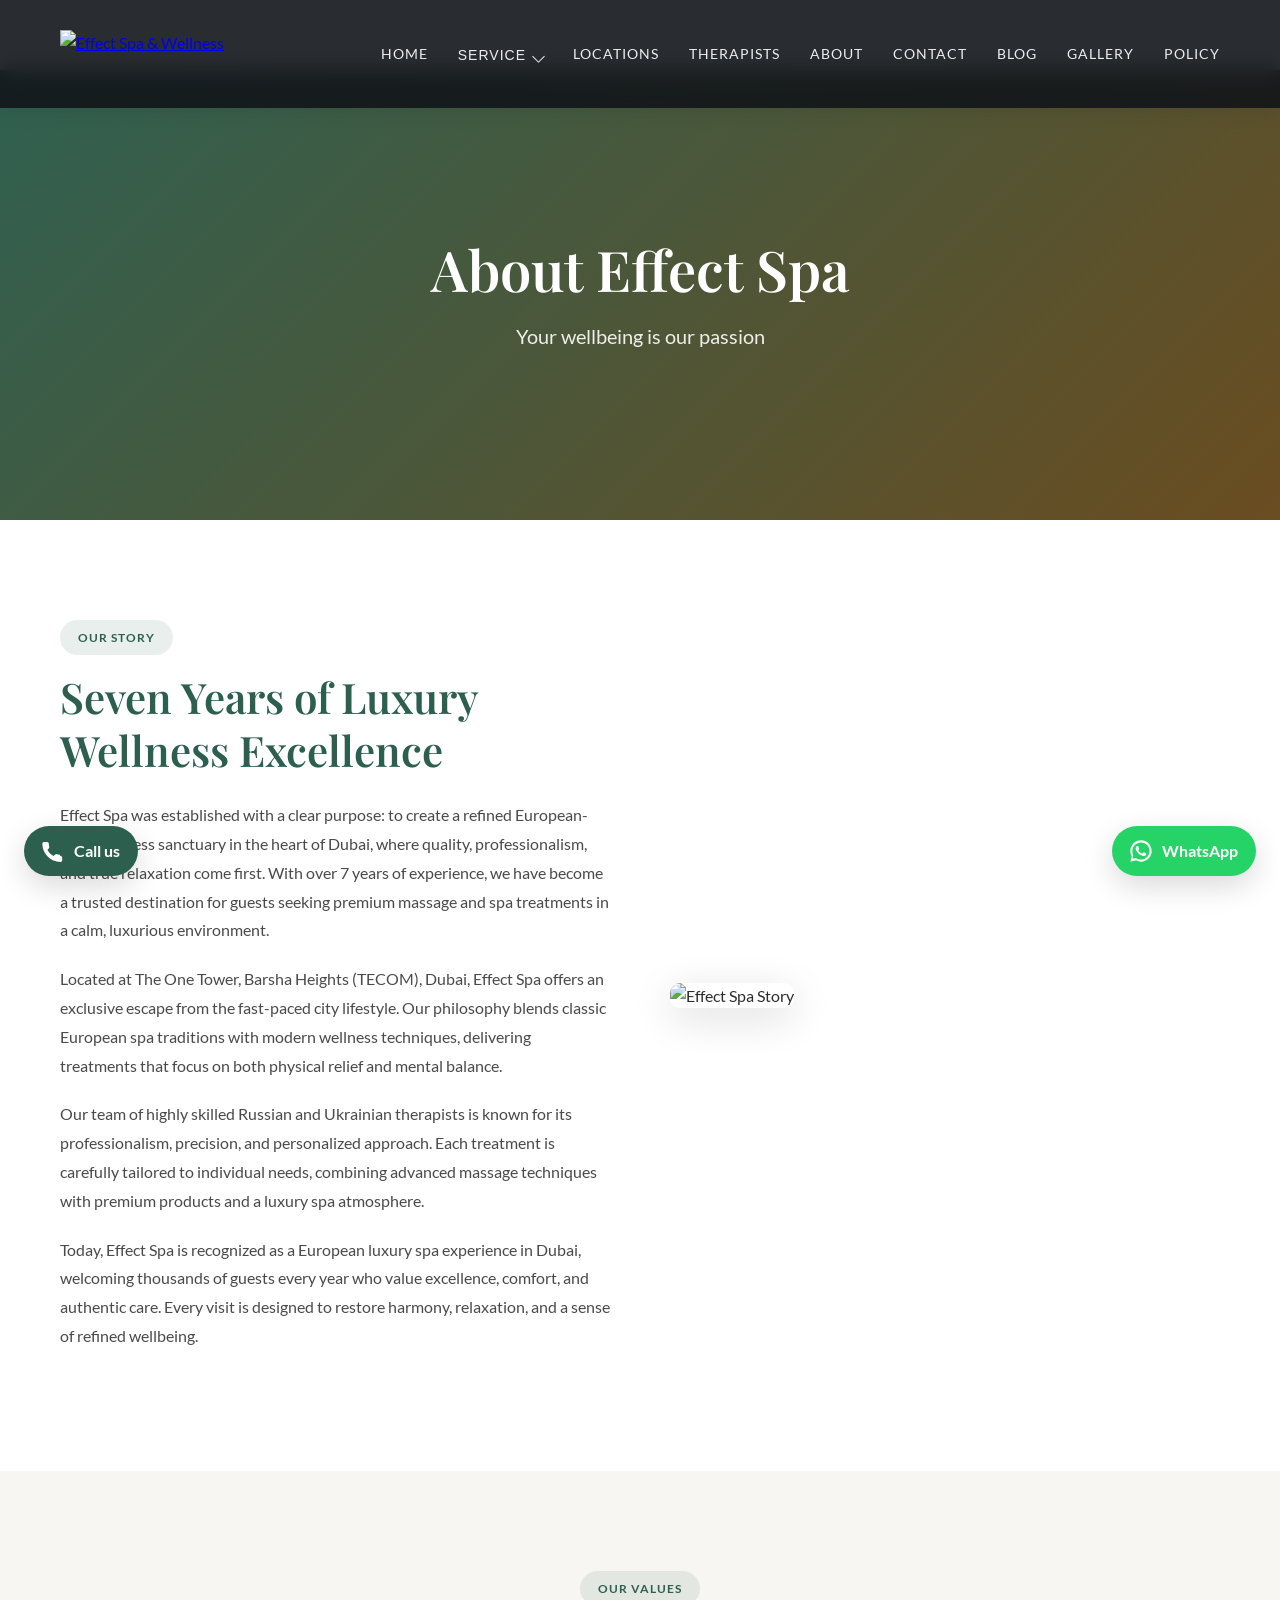
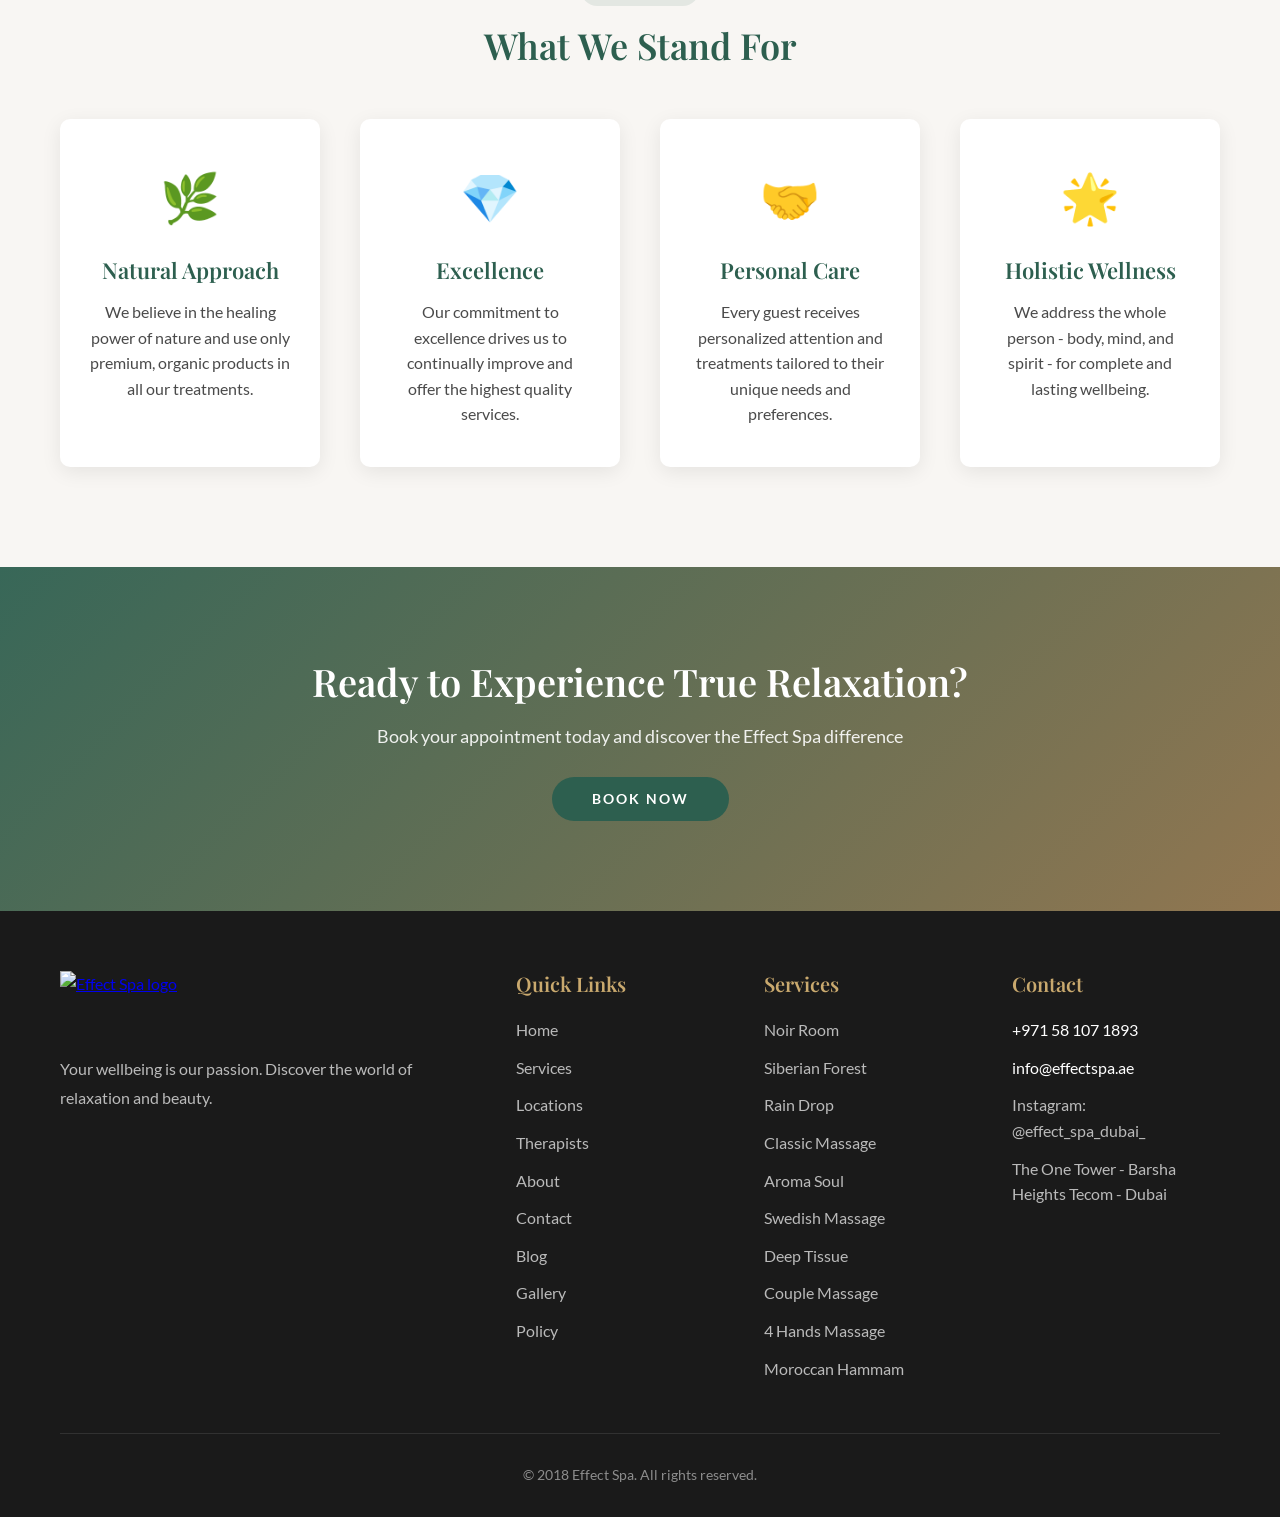
==== about.html @ 4de7c115 "Add Instagram contact links across site" ====
<!DOCTYPE html>
<html lang="en">
<head>
    <meta charset="UTF-8">
    <meta name="viewport" content="width=device-width, initial-scale=1.0">
    <meta name="robots" content="index, follow">
    <title>About Effect Spa | Premium European Wellness in Dubai</title>
    <meta name="description" content="Learn about Effect Spa in Barsha Heights (Tecom), Dubai: luxury wellness rituals, Russian and Ukrainian therapists, and a refined European spa experience.">
    <link rel="canonical" href="https://effectspa.ae/about">
    <link rel="stylesheet" href="./styles.css">
    <meta property="og:title" content="About Effect Spa | Premium European Wellness in Dubai">
    <meta property="og:description" content="Luxury spa in Barsha Heights (Tecom) with Russian and Ukrainian therapists delivering signature massage and wellness rituals.">
    <meta property="og:image" content="https://effectspa.ae/img/opengraph.webp">
    <meta property="og:image:width" content="1200">
    <meta property="og:image:height" content="630">
    <meta property="og:type" content="website">
    <meta property="og:url" content="https://effectspa.ae/about">
    <meta property="og:locale" content="en_US">
    <meta name="twitter:card" content="summary_large_image">
    <meta name="twitter:title" content="About Effect Spa | Premium European Wellness in Dubai">
    <meta name="twitter:description" content="Luxury European spa in Dubai with premium massage and hammam rituals by Russian and Ukrainian therapists.">
    <meta name="twitter:image" content="https://effectspa.ae/img/opengraph.webp">
    <script type="application/ld+json">
    {
      "@context": "https://schema.org",
      "@graph": [
        {
          "@type": "DaySpa",
          "@id": "https://effectspa.ae/#spa",
          "name": "Effect Spa",
          "description": "Luxury European spa in Barsha Heights (Tecom), Dubai with Russian and Ukrainian therapists.",
          "url": "https://effectspa.ae/about",
          "image": "https://effectspa.ae/img/opengraph.webp"
        },
        {
          "@type": "BreadcrumbList",
          "itemListElement": [
            {"@type": "ListItem", "position": 1, "name": "Home", "item": "https://effectspa.ae/"},
            {"@type": "ListItem", "position": 2, "name": "About", "item": "https://effectspa.ae/about"}
          ]
        }
      ]
    }
    </script>
    <!-- FAVICONS -->
<link rel="icon" href="/img/favicon.ico">

<link rel="icon" type="image/png" sizes="32x32" href="/img/favicon-32x32.png">
<link rel="icon" type="image/png" sizes="16x16" href="/img/favicon-16x16.png">

<link rel="apple-touch-icon" sizes="180x180" href="/img/apple-touch-icon.png">

<link rel="icon" type="image/png" sizes="192x192" href="/img/android-chrome-192x192.png">
<link rel="icon" type="image/png" sizes="512x512" href="/img/android-chrome-512x512.png">
<!-- Google Tag Manager -->
<script>(function(w,d,s,l,i){w[l]=w[l]||[];w[l].push({'gtm.start':
new Date().getTime(),event:'gtm.js'});var f=d.getElementsByTagName(s)[0],
j=d.createElement(s),dl=l!='dataLayer'?'&l='+l:'';j.async=true;j.src=
'https://www.googletagmanager.com/gtm.js?id='+i+dl;f.parentNode.insertBefore(j,f);
})(window,document,'script','dataLayer','GTM-TFKP2GJJ');</script>
<!-- End Google Tag Manager -->
</head>
<body>
    <!-- Google Tag Manager (noscript) -->
<noscript><iframe src="https://www.googletagmanager.com/ns.html?id=GTM-TFKP2GJJ"
height="0" width="0" style="display:none;visibility:hidden"></iframe></noscript>
<!-- End Google Tag Manager (noscript) -->
    <div id="top"></div>
    <!-- Header -->
    <header class="header">
        <div class="container">
            <div class="logo">
                <a href="#top" aria-label="Effect Spa &amp; Wellness">
                    <img src="/img/effect-spa-logo.webp" alt="Effect Spa & Wellness" class="logo-img">
                </a>
            </div>
            <nav class="nav" id="mainNav">
                <a class="mobile-nav-brand" href="#top" aria-label="Effect Spa &amp; Wellness">
                    <img src="/img/effect-spa-logo.webp" alt="Effect Spa & Wellness" class="mobile-nav-logo">
                </a>
                <a class="mobile-whatsapp-btn" href="https://wa.me/971581071893" target="_blank" rel="noopener noreferrer">WhatsApp</a>
                <a href="/">Home</a>
                <div class="nav-dropdown">
                    <button class="dropdown-toggle" type="button" aria-expanded="false">Service</button>
                    <div class="dropdown-menu">
                        <a href="/#classic-massage">Classic Massage</a>
                        <a href="/#deep-tissue">Deep Tissue</a>
                        <a href="/#couple-massage">Couple Massage</a>
                        <a href="/#aroma-soul">Aroma Soul</a>
                        <a href="/#four-hands-massage">Four Hands</a>
                        <a href="/#swedish-massage">Swedish Massage</a>
                        <a href="/#moroccan-hammam">Morrocon Hammam</a>
                        <a href="/#jacuzzi">Jacuzzi</a>
                </div>
            </div>
            <a href="/contacts#locations">Locations</a>
            <a href="/therapists">Therapists</a>
            <a href="/about">About</a>
            <a href="/contacts">Contact</a>
            <a href="/blog">Blog</a>
            <a href="/gallery">Gallery</a>
            <a href="/policy">Policy</a>
            </nav>
            <button class="mobile-menu-btn" id="mobileMenuBtn" aria-label="Toggle navigation menu" aria-expanded="false">
                <span></span>
                <span></span>
                <span></span>
            </button>
        </div>
    </header>

    <main id="main-content">
    <!-- Page Hero -->
    <section class="page-hero">
        <div class="page-hero-content">
            <h1>About Effect Spa</h1>
            <p>Your wellbeing is our passion</p>
        </div>
    </section>

    <!-- Our Story Section -->
    <section class="about-story-section">
        <div class="container">
            <div class="story-content">
                <div class="story-text">
    <span class="section-label">Our Story</span>
    <h2>Seven Years of Luxury Wellness Excellence</h2>

    <p>
        Effect Spa was established with a clear purpose: to create a refined European-style wellness sanctuary in the heart of Dubai, where quality, professionalism, and true relaxation come first. With over 7 years of experience, we have become a trusted destination for guests seeking premium massage and spa treatments in a calm, luxurious environment.
    </p>

    <p>
        Located at The One Tower, Barsha Heights (TECOM), Dubai, Effect Spa offers an exclusive escape from the fast-paced city lifestyle. Our philosophy blends classic European spa traditions with modern wellness techniques, delivering treatments that focus on both physical relief and mental balance.
    </p>

    <p>
        Our team of highly skilled Russian and Ukrainian therapists is known for its professionalism, precision, and personalized approach. Each treatment is carefully tailored to individual needs, combining advanced massage techniques with premium products and a luxury spa atmosphere.
    </p>

    <p>
        Today, Effect Spa is recognized as a European luxury spa experience in Dubai, welcoming thousands of guests every year who value excellence, comfort, and authentic care. Every visit is designed to restore harmony, relaxation, and a sense of refined wellbeing.
    </p>
</div>

                <div class="story-image">
                    <img src="/img/heroabout.webp" alt="Effect Spa Story" loading="lazy">
                </div>
            </div>
        </div>
    </section>

    <!-- Values Section -->
    <section class="values-section">
        <div class="container">
            <div class="section-header">
                <span class="section-label">Our Values</span>
                <h3>What We Stand For</h3>
            </div>
            <div class="values-grid">
                <div class="value-card">
                    <div class="value-icon">🌿</div>
                    <h3>Natural Approach</h3>
                    <p>We believe in the healing power of nature and use only premium, organic products in all our treatments.</p>
                </div>
                <div class="value-card">
                    <div class="value-icon">💎</div>
                    <h3>Excellence</h3>
                    <p>Our commitment to excellence drives us to continually improve and offer the highest quality services.</p>
                </div>
                <div class="value-card">
                    <div class="value-icon">🤝</div>
                    <h3>Personal Care</h3>
                    <p>Every guest receives personalized attention and treatments tailored to their unique needs and preferences.</p>
                </div>
                <div class="value-card">
                    <div class="value-icon">🌟</div>
                    <h3>Holistic Wellness</h3>
                    <p>We address the whole person - body, mind, and spirit - for complete and lasting wellbeing.</p>
                </div>
            </div>
        </div>
    </section>

    <!-- CTA Section -->
    <section class="cta-section">
        <div class="container">
            <div class="cta-content">
                <h3>Ready to Experience True Relaxation?</h3>
                <p>Book your appointment today and discover the Effect Spa difference</p>
                <a href="https://wa.me/971581071893" class="btn-primary" target="_blank" rel="noopener noreferrer">Book Now</a>
            </div>
        </div>
    </section>

    </main>

    <!-- Footer -->
    <footer class="footer">
        <div class="container">
            <div class="footer-content">
                <div class="footer-section">
                    <a class="footer-logo-link" href="/" aria-label="Back to home">
                        <img src="/img/effect-spa-logo.webp" alt="Effect Spa logo" class="footer-logo" loading="lazy">
                    </a>
                    <p>Your wellbeing is our passion. Discover the world of relaxation and beauty.</p>
                </div>
                <div class="footer-section">
                    <h3>Quick Links</h3>
                    <ul>
                        <li><a href="/">Home</a></li>
                        <li><a href="/#services">Services</a></li>
                        <li><a href="/contacts#locations">Locations</a></li>
                        <li><a href="/therapists">Therapists</a></li>
                        <li><a href="/about">About</a></li>
                        <li><a href="/contacts">Contact</a></li>
                        <li><a href="/blog">Blog</a></li>
                        <li><a href="/gallery">Gallery</a></li>
                        <li><a href="/policy">Policy</a></li>
                    </ul>
                </div>
                <div class="footer-section">
                    <h3>Services</h3>
                    <ul>
                        <li><a href="/#signature-massages">Noir Room</a></li>
                        <li><a href="/#signature-massages">Siberian Forest</a></li>
                        <li><a href="/#signature-massages">Rain Drop</a></li>
                        <li><a href="/#classic-massage">Classic Massage</a></li>
                        <li><a href="/#aroma-soul">Aroma Soul</a></li>
                        <li><a href="/#swedish-massage">Swedish Massage</a></li>
                        <li><a href="/#deep-tissue">Deep Tissue</a></li>
                        <li><a href="/#couple-massage">Couple Massage</a></li>
                        <li><a href="/#four-hands-massage">4 Hands Massage</a></li>
                        <li><a href="/#moroccan-hammam">Moroccan Hammam</a></li>
                    </ul>
                </div>
                <div class="footer-section">
                    <h3>Contact</h3>
                    <ul>
                        <li>+971 58 107 1893</li>
                        <li>info@effectspa.ae</li>
                        <li><a href="https://www.instagram.com/effect_spa_dubai_/" target="_blank" rel="noopener">Instagram: @effect_spa_dubai_</a></li>
                        <li>
                            <a href="https://maps.app.goo.gl/vzEEUHz2WLmhDU7S7?g_st=ipc" target="_blank" rel="noopener">
                                The One Tower - Barsha Heights Tecom - Dubai
                            </a>
                        </li>
                    </ul>
                </div>
            </div>
            <div class="footer-bottom">
                <p>&copy; 2018 Effect Spa. All rights reserved.</p>
            </div>
        </div>
    </footer>

    <a class="floating-btn whatsapp" href="https://wa.me/971581071893" target="_blank" rel="noopener" aria-label="Chat on WhatsApp">
        <svg xmlns="http://www.w3.org/2000/svg" viewBox="0 0 32 32" aria-hidden="true">
            <path fill="currentColor" d="M16 .5C7.444.5.5 7.444.5 16c0 2.713.713 5.353 2.061 7.682L.52 31.5l8.117-1.988A15.45 15.45 0 0 0 16 31.5C24.556 31.5 31.5 24.556 31.5 16S24.556.5 16 .5Zm0 28c-2.494 0-4.94-.678-7.07-1.962l-.505-.305-4.82 1.18 1.214-4.69-.33-.532A12.44 12.44 0 0 1 3.5 16c0-6.892 5.608-12.5 12.5-12.5S28.5 9.108 28.5 16 22.892 28.5 16 28.5Zm6.936-9.4c-.38-.191-2.24-1.107-2.588-1.232-.35-.126-.607-.191-.865.19-.258.382-.996 1.232-1.22 1.486-.224.254-.448.286-.829.095-.38-.19-1.609-.59-3.065-1.88-1.133-1.01-1.898-2.256-2.122-2.638-.224-.381-.024-.587.168-.778.172-.17.38-.443.57-.665.19-.222.253-.382.38-.635.127-.254.064-.476-.032-.665-.095-.19-.865-2.083-1.185-2.847-.312-.75-.63-.648-.865-.66-.224-.011-.48-.011-.737-.011-.256 0-.672.096-1.025.477-.353.382-1.343 1.312-1.343 3.198s1.377 3.71 1.569 3.968c.19.254 2.701 4.122 6.546 5.787.914.394 1.626.629 2.18.804.914.29 1.746.249 2.405.151.734-.11 2.24-.914 2.555-1.796.316-.883.316-1.64.223-1.796-.093-.159-.35-.254-.73-.445Z"/>
        </svg>
        <span>WhatsApp</span>
    </a>

    <a class="floating-btn call" href="tel:+971581071893" aria-label="Call Effect Spa">
        <svg xmlns="http://www.w3.org/2000/svg" viewBox="0 0 32 32" aria-hidden="true">
            <path fill="currentColor" d="M25.797 21.324c-1.43 0-2.844-.226-4.207-.676a2.2 2.2 0 0 0-2.233.543l-2.74 2.07c-3.654-1.948-6.645-4.924-8.61-8.61l2.01-2.67a2.2 2.2 0 0 0 .552-2.224 14.25 14.25 0 0 1-.676-4.198A2.56 2.56 0 0 0 6.333 3h-3.91C1.64 3 .5 4.14.5 5.543c0 14.534 11.79 26.323 26.324 26.323 1.404 0 2.543-1.14 2.543-2.543v-3.99a2.56 2.56 0 0 0-2.57-2.01Z"/>
        </svg>
        <span>Call us</span>
    </a>

    <script src="./script.js"></script>
</body>
</html>
---- styles.css ----
@font-face {
  font-family: "Lato";
  font-style: normal;
  font-weight: 300;
  font-display: swap;
  src:
    local("Lato Light"),
    local("Lato-Light"),
    url("/fonts/lato-v25-latin-300.woff2") format("woff2");
}

@font-face {
  font-family: "Lato";
  font-style: normal;
  font-weight: 400;
  font-display: swap;
  src:
    local("Lato Regular"),
    local("Lato-Regular"),
    url("/fonts/lato-v25-latin-regular.woff2") format("woff2");
}

@font-face {
  font-family: "Lato";
  font-style: normal;
  font-weight: 700;
  font-display: swap;
  src:
    local("Lato Bold"),
    local("Lato-Bold"),
    url("/fonts/lato-v25-latin-700.woff2") format("woff2");
}

@font-face {
  font-family: "Playfair Display";
  font-style: normal;
  font-weight: 400;
  font-display: swap;
  src:
    local("Playfair Display"),
    local("PlayfairDisplay-Regular"),
    url("/fonts/playfair-display-v40-latin-regular.woff2") format("woff2");
}

@font-face {
  font-family: "Playfair Display";
  font-style: normal;
  font-weight: 500;
  font-display: swap;
  src:
    local("Playfair Display Medium"),
    local("PlayfairDisplay-Medium"),
    url("/fonts/playfair-display-v40-latin-500.woff2") format("woff2");
}

@font-face {
  font-family: "Playfair Display";
  font-style: normal;
  font-weight: 600;
  font-display: swap;
  src:
    local("Playfair Display SemiBold"),
    local("PlayfairDisplay-SemiBold"),
    url("/fonts/playfair-display-v40-latin-600.woff2") format("woff2");
}

@font-face {
  font-family: "Playfair Display";
  font-style: normal;
  font-weight: 700;
  font-display: swap;
  src:
    local("Playfair Display Bold"),
    local("PlayfairDisplay-Bold"),
    url("/fonts/playfair-display-v40-latin-700.woff2") format("woff2");
}

* {
  margin: 0;
  padding: 0;
  box-sizing: border-box;
}

:root {
  --primary-color: #2d5f4f;
 
  --secondary-color: #6b4d20;
  --accent-color: #c9a96e;
  --dark-color: #1a1a1a;
  --light-bg: #f8f6f3;
  --text-dark: #2c2c2c;
  /*
   * Darken the muted text color so it meets WCAG AA contrast when placed on
   * the light background palette.
   */
  --text-light: #4a4a4a;
  --white: #ffffff;
}

html,
body {
  overflow-x: hidden;
  max-width: 100%;
}

body {
  font-family: "Lato", sans-serif;
  color: var(--text-dark);
  line-height: 1.6;
}

body.nav-open {
  overflow: hidden;
}

.hero h1 {
  font-size: clamp(36px, 4vw, 56px);
  font-weight: 600;
}

.hero h2 {
  font-size: clamp(20px, 2.5vw, 32px);
  font-weight: 400;
}

h1,
h2,
h3,
h4 {
  font-family: "Playfair Display", serif;
}

h1 {
  font-size: clamp(32px, 4vw, 44px);
  line-height: 1.1;
  font-weight: 700;
}

h2 {
  font-size: clamp(24px, 3vw, 32px);
  line-height: 1.25;
  font-weight: 600;
}

h3 {
  font-size: clamp(20px, 2.4vw, 26px);
  line-height: 1.3;
  font-weight: 600;
}

h4 {
  font-size: clamp(18px, 2vw, 22px);
  line-height: 1.35;
  font-weight: 600;
}

h5 {
  font-size: clamp(16px, 1.8vw, 20px);
  line-height: 1.4;
  font-weight: 600;
}

h6 {
  font-size: clamp(14px, 1.6vw, 18px);
  line-height: 1.45;
  font-weight: 600;
}

.container {
  max-width: 1200px;
  margin: 0 auto;
  padding: 0 20px;
}

/* Header */
.header {
  position: fixed;
  top: 0;
  left: 0;
  width: 100%;
  background: rgba(255, 255, 255, 0.95);
  backdrop-filter: blur(10px);
  z-index: 1000;
  box-shadow: 0 2px 20px rgba(0, 0, 0, 0.1);
}

.header .container {
  display: flex;
  justify-content: space-between;
  align-items: center;
  padding: 15px 20px;
}





.logo a {
  display: inline-flex;
  align-items: center;
}

.nav {
  display: flex;
  gap: 30px;
  align-items: center;
}

.nav a,
.dropdown-toggle {
  text-decoration: none;
  color: var(--text-dark);
  font-weight: 500;
  font-size: 14px;
  text-transform: uppercase;
  letter-spacing: 1px;
  transition: color 0.3s;
}

.nav a:hover,
.dropdown-toggle:hover,
.dropdown-toggle:focus-visible {
  color: var(--primary-color);
}

.nav-dropdown {
  position: relative;
}

.dropdown-toggle {
  background: none;
  border: none;
  cursor: pointer;
  display: inline-flex;
  align-items: center;
  gap: 8px;
  padding: 0;
}

.dropdown-toggle::after {
  content: "";
  display: inline-block;
  width: 8px;
  height: 8px;
  border-left: 1.5px solid currentColor;
  border-bottom: 1.5px solid currentColor;
  transform: rotate(-45deg);
  margin-top: 2px;
  transition: transform 0.3s ease;
}

.nav-dropdown.open .dropdown-toggle::after {
  transform: rotate(135deg);
  margin-top: -2px;
}

.dropdown-menu {
  position: absolute;
  top: calc(100% + 12px);
  left: 0;
  display: none;
  flex-direction: column;
  gap: 10px;
  min-width: 220px;
  padding: 14px 16px;
  background: var(--white);
  border-radius: 12px;
  box-shadow: 0 12px 30px rgba(0, 0, 0, 0.12);
  z-index: 10;
}

.nav-dropdown:hover .dropdown-menu,
.nav-dropdown.open .dropdown-menu {
  display: flex;
}

.dropdown-menu a {
  color: var(--text-dark);
  text-transform: none;
  font-size: 13px;
  letter-spacing: 0.5px;
}

.dropdown-menu a:hover {
  color: var(--primary-color);
}

.mobile-menu-btn {
  display: none;
  flex-direction: column;
  gap: 5px;
  background: none;
  border: none;
  cursor: pointer;
  padding: 5px;
}

.mobile-menu-btn span {
  width: 25px;
  height: 2px;
  background: var(--primary-color);
  transition: all 0.3s;
}

.mobile-nav-brand {
  display: none;
}

.mobile-nav-logo {
  width: 160px;
  height: auto;
}

.nav-overlay {
  position: fixed;
  inset: 0;
  background: rgba(0, 0, 0, 0.55);
  backdrop-filter: blur(2px);
  opacity: 0;
  pointer-events: none;
  transition: opacity 0.3s ease;
  z-index: 900;
}

.nav-overlay.active {
  opacity: 1;
  pointer-events: all;
}

.mobile-whatsapp-btn {
  display: none;
  justify-content: center;
  align-items: center;
  gap: 10px;
  padding: 14px 18px;
  width: 70%;
  border-radius: 50px;
  background: #25d366;
  /* Use dark text to ensure WCAG-compliant contrast on the bright green */
  color: var(--dark-color);
  font-weight: 700;
  text-decoration: none;
  text-transform: uppercase;
  letter-spacing: 1px;
  transition: transform 0.2s ease, box-shadow 0.2s ease;
}

/* Explicitly pin link and visited colors so browser defaults don't lower contrast */
.mobile-whatsapp-btn:link,
.mobile-whatsapp-btn:visited {
  color: var(--dark-color);
}

.mobile-whatsapp-btn:hover,
.mobile-whatsapp-btn:focus-visible {
  transform: translateY(-1px);
  box-shadow: 0 8px 20px rgba(37, 211, 102, 0.35);
}

@media (min-width: 901px) {
  .header {
    background: rgba(18, 22, 26, 0.9);
    box-shadow: 0 4px 24px rgba(0, 0, 0, 0.18);
  }

  .logo h1 {
    color: var(--white);
  }

  .logo span {
    color: rgba(255, 255, 255, 0.7);
  }

  .nav a,
  .dropdown-toggle {
    color: rgba(255, 255, 255, 0.92);
  }

  .dropdown-menu a {
    color: var(--text-dark);
  }

  .nav a:hover,
  .dropdown-toggle:hover,
  .dropdown-toggle:focus-visible {
    color: var(--accent-color);
  }
}

/* Responsive navigation */
@media (max-width: 900px) {
  :root {
    --mobile-header-height: 80px;
  }

  .header {
    background: rgba(0, 0, 0, 0.88);
    box-shadow: 0 4px 24px rgba(0, 0, 0, 0.18);
    height: var(--mobile-header-height, 56px);
  }

  .header .container {
    padding: 14px 16px;
    min-height: var(--mobile-header-height, 56px);
  }

  .mobile-menu-btn span {
    background: var(--white);
  }

  .nav {
    position: fixed;
    top: var(--mobile-header-height, 56px);
    right: 0;
    flex-direction: column;
    align-items: center;
    gap: 18px;
    width: 280px;
    height: calc(100vh - var(--mobile-header-height, 56px));
    padding: 24px 24px 32px;
    background: rgba(0, 0, 0, 0.88);
    box-shadow: -4px 0 24px rgba(0, 0, 0, 0.16);
    transform: translateX(100%);
    transition: transform 0.3s ease;
    z-index: 999;
    text-align: center;
  }

  .nav a,
  .dropdown-toggle {
    color: var(--white);
  }

  .dropdown-menu a {
    color: var(--white);
  }

  .nav.active {
    transform: translateX(0);
  }

  .nav-dropdown {
    width: 100%;
  }

  .dropdown-menu {
    position: static;
    display: none;
    width: 100%;
    box-shadow: none;
    padding-left: 8px;
    margin-top: 8px;
    background: transparent;
  }

  .nav-dropdown.open .dropdown-menu {
    display: grid;
  }

  .dropdown-toggle {
    width: 100%;
    justify-content: space-between;
  }

  .mobile-menu-btn {
    display: flex;
  }

  .mobile-nav-brand {
    display: flex;
    justify-content: center;
    width: 100%;
  }

  .mobile-whatsapp-btn {
    display: inline-flex;
  }

  .hero-slider {
    margin-top: var(--mobile-header-height, 70px);
  }

  .page-hero {
    margin-top: var(--mobile-header-height, 70px);
  }
}

/* Hero Slider */
.hero-slider {
  position: relative;
  height: 100vh;
  margin-top: 70px;
  overflow: hidden;
}

.slider-container {
  position: relative;
  height: 100%;
}

.slide {
  position: absolute;
  top: 0;
  left: 0;
  width: 100%;
  height: 100%;
  opacity: 0;
  transition: opacity 0.8s ease-in-out;
}

.slide.active {
  opacity: 1;
}

.slide img {
  width: 100%;
  height: 100%;
  object-fit: cover;
}

.slide-content {
  position: absolute;
  top: 50%;
  left: 50%;
  transform: translate(-50%, -50%);
  text-align: center;
  color: var(--white);
  z-index: 2;
  width: 90%;
  max-width: 800px;
}

.slide-content h2,
.slide-content h3 {
  font-size: 56px;
  margin-bottom: 20px;
  font-weight: 600;
  text-shadow: 2px 2px 10px rgba(0, 0, 0, 0.5);
}

.slide-content p {
  font-size: 20px;
  margin-bottom: 30px;
  text-shadow: 1px 1px 5px rgba(0, 0, 0, 0.5);
}

.btn-primary {
  display: inline-flex;
  align-items: center;
  justify-content: center;
  padding: 15px 40px;
  background: var(--primary-color);
  color: var(--white);
  text-decoration: none;
  text-transform: uppercase;
  letter-spacing: 2px;
  font-weight: 600;
  font-size: 14px;
  line-height: 1;
  border-radius: 50px;
  transition: all 0.3s;
}

.btn-primary:hover {
  background: var(--secondary-color);
  transform: translateY(-2px);
  box-shadow: 0 5px 20px rgba(0, 0, 0, 0.3);
}

.slider-btn {
  position: absolute;
  top: 50%;
  transform: translateY(-50%);
  background: rgba(255, 255, 255, 0.9);
  border: none;
  width: 50px;
  height: 50px;
  border-radius: 50%;
  cursor: pointer;
  z-index: 10;
  transition: all 0.3s;
}

.slider-btn:hover {
  background: var(--white);
  box-shadow: 0 5px 20px rgba(0, 0, 0, 0.2);
}

.slider-btn.prev {
  left: 30px;
}

.slider-btn.next {
  right: 30px;
}

.slider-dots {
  position: absolute;
  bottom: 40px;
  left: 50%;
  transform: translateX(-50%);
  display: flex;
  gap: 15px;
  z-index: 10;
}

.dot {
  width: 12px;
  height: 12px;
  border-radius: 50%;
  background: rgba(255, 255, 255, 0.5);
  cursor: pointer;
  transition: all 0.3s;
}

.dot.active {
  background: var(--white);
  width: 40px;
  border-radius: 6px;
}

/* Stats Section */
.stats-section {
  background: var(--primary-color);
  padding: 80px 0;
  color: var(--white);
}

.stats-grid {
  display: grid;
  grid-template-columns: repeat(auto-fit, minmax(200px, 1fr));
  gap: 40px;
  text-align: center;
}

.stat-number {
  font-size: 56px;
  font-weight: 700;
  font-family: "Playfair Display", serif;
  margin-bottom: 10px;
}

.stat-label {
  font-size: 16px;
  text-transform: uppercase;
  letter-spacing: 2px;
  opacity: 0.9;
}

/* Section Styling */
.section-header {
  text-align: center;
  margin-bottom: 60px;
}

.section-label {
  display: inline-block;
  color: var(--secondary-color);
  text-transform: uppercase;
  letter-spacing: 3px;
  font-size: 12px;
  font-weight: 600;
  margin-bottom: 15px;
}

.section-header h2,
.section-header h3 {
  font-size: 48px;
  margin-bottom: 20px;
  color: var(--primary-color);
}

.section-header p {
  font-size: 18px;
  color: var(--text-light);
  max-width: 600px;
  margin: 0 auto;
}

/* About Section */
.about-section {
  padding: 100px 0;
  background: var(--white);
}

.about-content {
  display: grid;
  grid-template-columns: 1fr 1fr;
  grid-template-areas: "image text";
  gap: 60px;
  align-items: center;
}

.about-image {
  grid-area: image;
}

.about-image img {
  width: 100%;
  height: 600px;
  object-fit: cover;
  border-radius: 10px;
  box-shadow: 0 10px 40px rgba(0, 0, 0, 0.1);
}

.about-text h2,
.about-text h3 {
  font-size: 42px;
  margin-bottom: 25px;
  color: var(--primary-color);
}

.about-text {
  grid-area: text;
}

.about-text p {
  margin-bottom: 20px;
  color: var(--text-light);
  font-size: 16px;
  line-height: 1.8;
}

.about-features {
  list-style: none;
  margin: 30px 0;
}

.about-features li {
  padding: 12px 0;
  padding-left: 30px;
  position: relative;
  color: var(--text-dark);
}

.about-features li:before {
  content: "✓";
  position: absolute;
  left: 0;
  color: var(--primary-color);
  font-weight: bold;
  font-size: 18px;
}

.btn-secondary {
  display: inline-flex;
  align-items: center;
  justify-content: center;
  padding: 15px 40px;
  background: transparent;
  color: var(--primary-color);
  text-decoration: none;
  text-transform: uppercase;
  letter-spacing: 2px;
  font-weight: 600;
  font-size: 14px;
  line-height: 1;
  border: 2px solid var(--primary-color);
  border-radius: 50px;
  transition: all 0.3s;
  margin-top: 20px;
}

.btn-secondary:hover {
  background: var(--primary-color);
  color: var(--white);
}

/* Services Section */
.services-section {
  padding: 100px 0;
  background: var(--light-bg);
}

.services-grid {
  display: grid;
  grid-template-columns: repeat(auto-fit, minmax(350px, 1fr));
  gap: 40px; /* Updated from 30px to 40px */
}

.services-actions {
  display: flex;
  justify-content: center;
  margin-top: 20px;
}

.services-see-more {
  display: none;
  width: 100%;
  justify-content: center;
}

@media (min-width: 769px) {
  /* Keep the services toggle hidden on desktop */
  .services-see-more {
    display: none !important;
  }
}

.service-hidden {
  display: none;
}

@media (max-width: 768px) {
  .services-grid.services-collapsed .service-card:nth-child(n + 6) {
    display: none;
  }
}

.service-card {
  background: var(--white);
  border-radius: 10px;
  overflow: hidden;
  box-shadow: 0 5px 20px rgba(0, 0, 0, 0.08);
  transition: all 0.3s;
}

.service-card:hover {
  transform: translateY(-10px);
  box-shadow: 0 15px 40px rgba(0, 0, 0, 0.15);
}

.service-image {
  height: 313px;
  overflow: hidden;
}

.service-image img {
  width: 100%;
  height: 100%;
  object-fit: cover;
  transition: transform 0.5s;
}

.service-card:hover .service-image img {
  transform: scale(1.1);
}

.service-content {
  padding: 30px;
}

.service-content h3 {
  font-size: 24px;
  margin-bottom: 15px;
  color: var(--primary-color);
}

.service-content p {
  color: var(--text-light);
  margin-bottom: 20px;
  line-height: 1.6;
}

.service-price {
  font-size: 20px;
  font-weight: 700;
  color: var(--secondary-color);
  font-family: "Playfair Display", serif;
}

/* Added circular service card styles matching the reference design */
.service-card.circular {
  background: var(--white);
  border-radius: 10px;
  overflow: visible;
  box-shadow: 0 5px 20px rgba(0, 0, 0, 0.08);
  transition: all 0.3s;
  padding: 40px 30px 30px;
  display: flex;
  flex-direction: column;
  align-items: center;
  text-align: center;
}

.service-card.circular:hover {
  transform: translateY(-10px);
  box-shadow: 0 15px 40px rgba(0, 0, 0, 0.15);
}

.service-image-circular {
  width: min(360px, 100%);
  aspect-ratio: 4 / 5;
  height: auto;
  border-radius: 12px;
  overflow: hidden;
  margin-bottom: 30px;
  border: 4px solid #e8d5c4;
  box-shadow: 0 10px 30px rgba(0, 0, 0, 0.15);
}

.service-image-circular img {
  width: 100%;
  height: 100%;
  object-fit: cover;
  transition: transform 0.5s;
}

.service-card.circular:hover .service-image-circular img {
  transform: scale(1.1);
}

.service-content-circular {
  width: 100%;
}

.service-content-circular h3 {
  font-size: 24px;
  margin-bottom: 20px;
  color: var(--text-dark);
  font-weight: 400;
  font-family: "Playfair Display", serif;
}

.service-content-circular p {
  color: var(--text-light);
  margin-bottom: 25px;
  line-height: 1.7;
  font-size: 14px;
  text-align: justify;
}

.service-price-main {
  font-size: 36px;
  font-weight: 400;
  color: var(--text-dark);
  font-family: "Playfair Display", serif;
  margin-bottom: 25px;
}

.service-options {
  margin-bottom: 30px;
  width: 100%;
}

.service-option {
  display: flex;
  justify-content: space-between;
  align-items: center;
  padding: 12px 0;
  border-bottom: 1px solid #e0e0e0;
  font-size: 14px;
}

.service-option:last-child {
  border-bottom: none;
}

.service-option span:first-child {
  color: var(--text-dark);
}

.service-option .price {
  color: var(--text-dark);
  font-weight: 600;
}

.service-option .vat {
  font-size: 12px;
  color: var(--text-light);
  font-weight: 400;
}

.btn-book {
  display: inline-block;
  padding: 12px 50px;
  background: transparent;
  color: var(--text-dark);
  text-decoration: none;
  text-transform: uppercase;
  letter-spacing: 2px;
  font-weight: 400;
  font-size: 13px;
  border: 1px solid var(--text-dark);
  transition: all 0.3s;
}

.btn-book:hover {
  background: var(--text-dark);
  color: var(--white);
}

/* Therapists Section */
.therapists-section {
  padding: 100px 0;
  background: var(--white);
}

.therapist-actions {
  display: flex;
  flex-wrap: wrap;
  gap: 12px;
  align-items: center;
  margin-bottom: 28px;
}

.therapist-filter-btn {
  display: inline-flex;
  align-items: center;
  gap: 8px;
  padding: 12px 18px;
  border-radius: 999px;
  border: 1px solid var(--text-dark);
  background: var(--white);
  color: var(--text-dark);
  font-family: "Poppins", sans-serif;
  font-weight: 600;
  letter-spacing: 0.5px;
  text-transform: uppercase;
  font-size: 12px;
  cursor: pointer;
  transition: all 0.2s ease;
}

.therapist-filter-btn:hover,
.therapist-filter-btn:focus-visible {
  background: var(--text-dark);
  color: var(--white);
  outline: none;
}

.therapist-filter-btn.active {
  background: var(--primary-color);
  border-color: var(--primary-color);
  color: var(--white);
  box-shadow: 0 10px 30px rgba(0, 0, 0, 0.1);
}

.therapist-hidden {
  display: none;
}

.therapists-slider-wrapper {
  position: relative;

  --therapist-slider-padding: 30px;

  padding: 0;
}

.therapists-slider {
  position: relative;
  overflow: hidden;
  padding: 0 var(--therapist-slider-padding);
}

.therapists-slider .swiper-wrapper {
  align-items: stretch;
}

.therapists-slider .swiper-slide {
  height: auto;
  display: flex;
  width: clamp(360px, 28vw, 400px);
}


/* Therapists page */
.therapists-page-hero {
  margin-top: 70px;
  padding: 120px 0 80px;
  background: radial-gradient(circle at 20% 20%, rgba(31, 93, 74, 0.12), transparent 25%),
    radial-gradient(circle at 80% 10%, rgba(103, 122, 110, 0.12), transparent 24%),
    linear-gradient(135deg, #0f2f26, #203c32 55%, #2f5042);
  color: var(--white);
}

.therapist-hero-grid {
  display: grid;
  grid-template-columns: repeat(auto-fit, minmax(280px, 1fr));
  gap: 32px;
  align-items: center;
}

.therapist-hero-copy h1 {
  font-size: clamp(38px, 4vw, 56px);
  margin: 14px 0 16px;
  color: var(--white);
}

.therapist-hero-copy p {
  font-size: 18px;
  line-height: 1.7;
  color: rgba(255, 255, 255, 0.9);
}

.therapist-hero-actions {
  margin-top: 24px;
  display: flex;
  flex-wrap: wrap;
  gap: 14px;
}

.therapist-hero-highlight {
  display: flex;
  justify-content: flex-end;
}

.therapist-highlight-card {
  background: rgba(255, 255, 255, 0.06);
  backdrop-filter: blur(6px);
  border: 1px solid rgba(255, 255, 255, 0.12);
  border-radius: 16px;
  padding: 22px 24px;
  max-width: 520px;
  box-shadow: 0 20px 70px rgba(0, 0, 0, 0.25);
}

.therapist-highlight-kicker {
  text-transform: uppercase;
  letter-spacing: 0.2em;
  font-size: 12px;
  color: rgba(255, 255, 255, 0.8);
  margin-bottom: 8px;
}

.therapist-highlight-text {
  color: rgba(255, 255, 255, 0.88);
  line-height: 1.7;
}

.therapist-highlight-list {
  margin: 14px 0 0;
  padding-left: 20px;
  color: rgba(255, 255, 255, 0.88);
  line-height: 1.6;
}

.therapist-collection {
  padding: 90px 0 40px;
  background: var(--white);
}

.therapist-collection:nth-of-type(2) {
  background: var(--light-bg);
}

.therapist-section-heading {
  text-align: center;
  max-width: 760px;
  margin: 0 auto 36px;
}

.therapist-section-heading h2 {
  margin: 12px 0 10px;
}

.therapist-section-heading p {
  color: var(--text-dark);
  opacity: 0.9;
}

.therapist-grid {
  display: grid;
  grid-template-columns: repeat(auto-fit, minmax(520px, 1fr));
  gap: 20px;
}

.therapist-profile-card {
  background: transparent;
  border-radius: 16px;
  overflow: hidden;
  display: flex;
  flex-direction: column;
  transition: transform 0.25s ease;
}

.therapist-profile-card:hover {
  transform: translateY(-6px);
}

.therapist-photo {
  position: relative;
  aspect-ratio: 3 / 4;
  height: auto;
  overflow: hidden;
  border-radius: 16px;
  box-shadow: 0 10px 35px rgba(0, 0, 0, 0.08);
}

.therapist-photo img {
  width: 100%;
  height: 100%;
  object-fit: cover;
  object-position: center;
  transition: transform 0.4s ease;
}

.therapist-profile-card:hover .therapist-photo img {
  transform: scale(1.05);
}

.therapist-name {
  position: absolute;
  left: 16px;
  right: 16px;
  bottom: 14px;
  color: var(--white);
  font-size: 22px;
  font-weight: 700;
  letter-spacing: 0.3px;
  text-shadow: 0 6px 18px rgba(0, 0, 0, 0.45);
}

.therapist-meta {
  display: flex;
  gap: 8px;
  flex-wrap: wrap;
}

.pill {
  display: inline-flex;
  align-items: center;
  gap: 6px;
  padding: 8px 12px;
  border-radius: 999px;
  background: rgba(31, 93, 74, 0.1);
  color: var(--primary-color);
  font-size: 12px;
  font-weight: 600;
  letter-spacing: 0.3px;
}

.pill.muted {
  background: rgba(0, 0, 0, 0.05);
  color: #4b5563;
}

.therapist-focus {
  font-weight: 600;
  color: var(--text-dark);
  margin: 0;
}

.therapist-style {
  margin: 0;
  color: #4b5563;
  line-height: 1.6;
}

.therapist-cta {
  padding: 90px 0;
  background: linear-gradient(135deg, rgba(31, 93, 74, 0.1), rgba(31, 93, 74, 0.06));
}

.therapist-cta-content {
  display: grid;
  grid-template-columns: repeat(auto-fit, minmax(260px, 1fr));
  gap: 20px;
  align-items: center;
}

.therapist-cta-actions {
  display: flex;
  flex-wrap: wrap;
  gap: 12px;
  justify-content: flex-end;
}

@media (max-width: 768px) {
  /* Stack the two columns in the About section */
  .about-content {
    grid-template-columns: 1fr;
    gap: 40px;
    grid-template-areas:
      "text"
      "image";
  }

  /* Ensure service cards fit within the viewport by using a single column */
  .services-grid {
    grid-template-columns: 1fr;
  }

  .services-see-more {
    display: inline-flex;
  }

  /* Stack contact content vertically */
  .contact-content {
    grid-template-columns: 1fr;
    gap: 40px;
  }

  /* Stack footer columns and center the text */
  .footer-content {
    grid-template-columns: 1fr;
    text-align: center;
    gap: 30px;
  }

  .footer-section {
    margin-bottom: 20px;
  }

  /* Stack location and info grids into a single column */
  .locations-grid,
  .contact-info-grid,
  .locations-details-grid,
  .contact-wrapper {
    grid-template-columns: 1fr;
  }

  /* Reduce minimum width for service cards to prevent overflow */
  .service-card,
  .service-card.circular {
    width: 100%;
  }

  /* Enlarge service images on mobile */
  .service-card.circular {
    padding: 24px 20px 24px;
  }

  .service-image-circular {
    width: 100%;
    max-width: none;
  }
}
.signature-video {
    border-radius: 18px;
    overflow: hidden;
    background: #000;
    position: relative;
}

.signature-video video {
    width: 100%;
    height: 260px;
    object-fit: cover;
}

@media (max-width: 767px) {
    .signature-video,
    .signature-video video {
        height: 425px;
    }
}

/* БАЗА — мобилка / планшет */
.signature-grid {
    display: grid;
    grid-template-columns: 1fr;
    gap: 40px;
}

.signature-video {
    position: relative;
    width: 100%;
    height: 260px;
    border-radius: 20px;
    overflow: hidden;
    background: #000;
}

.signature-video video {
    width: 100%;
    height: 100%;
    object-fit: cover;
}

@media (min-width: 1024px) {
    .signature-grid {
        grid-template-columns: repeat(3, 1fr); /* 🔥 3 в ряд */
        gap: 32px;
        align-items: start;
    }

    .signature-card {
        max-width: 420px;
        margin: 0 auto;
    }

    .signature-video {
        aspect-ratio: 9 / 16;  /* вертикальный формат */
        height: auto;
        max-height: 720px;
    }

    .signature-video video {
        object-fit: contain;  /* ❗ не режем */
        background: #000;
    }
}

.signature-video video::-webkit-media-controls-play-button,
.signature-video video::-webkit-media-controls-pause-button {
    display: none !important;
}

.gallery-item video::-webkit-media-controls-play-button,
.gallery-item video::-webkit-media-controls-pause-button {
  display: none !important;
}

@media (max-width: 767px) {
  .signature-video video::-webkit-media-controls-start-playback-button,
  .signature-video video::-webkit-media-controls-overlay-play-button,
  .gallery-item video::-webkit-media-controls-start-playback-button,
  .gallery-item video::-webkit-media-controls-overlay-play-button {
    display: none !important;
  }
}

.signature-play-btn {
    position: absolute;
    top: 50%;
    left: 50%;
    transform: translate(-50%, -50%);
    padding: 10px 16px;
    border-radius: 999px;
    border: none;
    background: rgba(255, 255, 255, 0.9);
    color: #1f5d4a;
    display: inline-flex;
    align-items: center;
    gap: 10px;
    font-size: 15px;
    font-weight: 700;
    cursor: pointer;
    box-shadow: 0 10px 30px rgba(0, 0, 0, 0.2);
    transition: transform 0.2s ease, background 0.2s ease, opacity 0.2s ease;
}

.signature-play-btn svg {
    width: 22px;
    height: 22px;
}
.signature-play-btn::after {
    content: "";
    position: absolute;
    inset: -6px;
    border-radius: 50%;
    opacity: 0;
    box-shadow: 0 0 0 0 rgba(255,255,255,0.6);
    transition: opacity 0.25s ease, box-shadow 0.25s ease;
}

.signature-play-btn:hover::after {
    opacity: 1;
    box-shadow: 0 0 0 6px rgba(255,255,255,0.25);
}


@media (hover: hover) and (pointer: fine) {
    .signature-play-btn {
        width: 60px;
        height: 60px;
        padding: 0;
        border-radius: 50%;
        justify-content: center;
        gap: 0;
    }

    .signature-play-btn span {
        display: none;
    }
}

.gallery-play-toggle {
    top: 50%;
    left: 50%;
    bottom: auto;
    transform: translate(-50%, -50%);
    z-index: 2;
}

.gallery-play-toggle:hover {
    transform: translate(-50%, -50%) translateY(-1px);
}

.gallery-play-toggle:active {
    transform: translate(-50%, -50%);
}

.signature-premium-text {
    max-width: 680px;
    margin-top: 24px;
}

.signature-pill {
    display: inline-block;
    padding: 10px 26px;
    border: 2px solid #1f5d4a;
    border-radius: 999px;
    font-size: 12px;
    font-weight: 500;
    letter-spacing: 0.18em;
    text-transform: uppercase;
    color: #1f5d4a;
    margin-bottom: 18px;
}

.signature-description {
    font-size: 15px;
    line-height: 1.75;
    color: #3f3f3f;
    font-weight: 400;
}

.signature-description strong {
    font-weight: 500;
    color: #1f5d4a;
}

/* ===== SIGNATURE TITLE ===== */
.signature-title {
    display: flex;
    align-items: center;
    justify-content: center;
    gap: 18px;
    margin-bottom: 22px;
}

.signature-title h3 {
    font-size: 18px;
    font-weight: 500;
    letter-spacing: 0.22em;
    text-transform: uppercase;
    color: #1f5d4a;
    margin: 0;
    white-space: nowrap;
}

/* Линии по бокам */
.signature-line {
    flex: 1;
    height: 1px;
    background: linear-gradient(
        to right,
        transparent,
        #1f5d4a,
        transparent
    );
    max-width: 80px;
}

.signature-box {
    border: 1px solid rgba(31, 93, 74, 0.25); /* фирменный зелёный, тонко */
    border-radius: 18px;
    padding: 22px 24px;
    background: rgba(255, 255, 255, 0.7);
    backdrop-filter: blur(2px);
}

.signature-box p {
    margin: 0;
    font-size: 14.5px;
    line-height: 1.65;
    color: #3f3f3f;
}

.signature-box strong {
    font-weight: 500;
    color: #1f5d4a;
}

.signature-box {
    border: 1px solid rgba(31, 93, 74, 0.25);
    border-radius: 18px;
    padding: 22px 24px;
    background: rgba(255, 255, 255, 0.7);
    position: relative;
}

/* ТЕКСТ */
.signature-text {
    font-size: 14.5px;
    line-height: 1.65;
    color: #3f3f3f;
    position: relative;
    transition: max-height 0.4s ease;
}

/* СКРЫТОЕ СОСТОЯНИЕ */
.signature-text.collapsed {
    max-height: 72px; 
    overflow: hidden;
}

/* МЯГКИЙ FADE СНИЗУ */
.signature-text.collapsed::after {
    content: "";
    position: absolute;
    bottom: 0;
    left: 0;
    right: 0;
    height: 36px;

    background: linear-gradient(
        to bottom,
        rgba(255,255,255,0),
        rgba(255,255,255,1)
    );
}


/* КНОПКА */
.signature-toggle {
    margin-top: 14px;
    background: none;
    border: none;
    padding: 0;

    font-size: 12px;
    letter-spacing: 0.16em;
    text-transform: uppercase;
    color: #1f5d4a;
    cursor: pointer;

    transition: opacity 0.3s ease;
}

.signature-toggle:hover {
    opacity: 0.7;
}

.signature-box strong {
    font-weight: 500;
    color: #1f5d4a;
}




.therapist-card {
  position: relative;
  display: flex;
  flex-direction: column;
  height: auto;
  flex: 0 0 auto;
  border-radius: 16px;
  overflow: hidden;
  box-shadow: 0 5px 20px rgba(0, 0, 0, 0.08);
  transition: all 0.4s ease;
}

.therapist-card:hover {
  transform: translateY(-10px);
  box-shadow: 0 15px 40px rgba(0, 0, 0, 0.15);
}

.therapist-image {
  width: 100%;
  aspect-ratio: 3 / 4;   /* 🔥 ИДЕАЛЬНО для портретов */
  border-radius: 18px;
  overflow: hidden;
}

.therapist-image img {
  width: 100%;
  height: 100%;
  object-fit: cover;
  object-position: top; /* 🔥 лицо всегда видно */
}


.therapist-card:hover .therapist-image img {
  transform: scale(1.1);
}

.therapist-info {
  position: absolute;
  left: 0;
  right: 0;
  bottom: 0;
  padding: 24px 28px;
  text-align: left;
  color: var(--white);
  text-shadow: 0 2px 10px rgba(0, 0, 0, 0.5);
}

.therapist-info h3 {
  font-size: 24px;
  margin-bottom: 10px;
  color: var(--white);
  font-family: "Playfair Display", serif;
}

.therapist-title {
  color: var(--secondary-color);
  font-weight: 600;
  font-size: 14px;
  text-transform: uppercase;
  letter-spacing: 1px;
  margin-bottom: 8px;
}

.therapist-experience {
  color: var(--text-light);
  font-size: 13px;
  margin-bottom: 12px;
}

.therapist-specialty {
  color: var(--text-dark);
  font-size: 14px;
  line-height: 1.6;
}

.therapist-slider-btn {
  position: absolute;
  top: 50%;
  transform: translateY(-50%);
  background: rgba(255, 255, 255, 0.95);
  border: 2px solid var(--primary-color);
  width: 50px;
  height: 50px;
  border-radius: 50%;
  cursor: pointer;
  z-index: 10;
  transition: all 0.3s;
  color: var(--primary-color);
}

.therapist-slider-btn:hover {
  background: var(--primary-color);
  color: var(--white);
  box-shadow: 0 5px 20px rgba(0, 0, 0, 0.2);
}

.therapist-slider-btn.prev {
  left: 0;
}

.therapist-slider-btn.next {
  right: 0;
}

.therapist-slider-btn svg {
  display: block;
  margin: auto;
}

@media (min-width: 1024px) {
  /* Let the therapist slider span the full viewport on desktop */
  .therapists-slider-wrapper {
    margin-inline: calc((100vw - 100%) / -2);
  }

  .therapists-slider {
    width: 100vw;
    padding: 0;
  }

  .therapist-image {
    height: min(36vh, 520px);
    min-height: 320px;
  }
}

@media (max-width: 768px) {
  .therapists-section {
    padding: 60px 0;
  }

  .therapists-slider-wrapper {
  /* Narrower horizontal padding on mobile keeps the cards centred
   * without exceeding the viewport. We also allow overflow to be
   * visible so that the slider’s own horizontal scrolling works.
   */
    --therapist-slider-padding: 0;
    padding: 0;
    margin-inline: calc((100vw - 100%) / -2);
  }

  .therapists-slider {
    width: 100vw;
    padding: 0;
  }

  .therapists-slider .swiper-slide {
    height: auto;
    width: min(360px, 88vw);
  }

  .therapist-image {
    height: 380px;
  }

  .therapist-info {
    padding: 18px 20px;
  }

  .therapist-info h3 {
    font-size: 20px;
  }

  .therapist-slider-btn {
    width: 42px;
    height: 42px;
    top: 42%;
    bottom: auto;
    transform: translateY(-50%);
  }

  .therapist-slider-btn.prev {
    left: 10px;
  }

  .therapist-slider-btn.next {
    right: 10px;
  }

  .therapists-page-hero {
    padding: 80px 0 60px;
  }

  .therapist-hero-actions {
    flex-direction: column;
  }

  .therapist-highlight-card {
    max-width: 100%;
  }

  .therapist-grid {
    gap: 16px;
  }

  .therapist-photo {
    aspect-ratio: 3 / 4;
    height: auto;
  }

  .therapist-cta {
    padding: 70px 0;
  }

  .therapist-cta-actions {
    justify-content: flex-start;
  }
}

/* Locations Section */
.locations-section {
  padding: 100px 0;
  background: var(--white);
}

.locations-grid {
  display: grid;
  grid-template-columns: repeat(auto-fit, minmax(280px, 1fr));
  gap: 30px;
}

.location-card {
  background: var(--white);
  border-radius: 10px;
  overflow: hidden;
  box-shadow: 0 5px 20px rgba(0, 0, 0, 0.08);
  transition: all 0.3s;
}

.location-card:hover {
  transform: translateY(-10px);
  box-shadow: 0 15px 40px rgba(0, 0, 0, 0.15);
}

.location-image {
  height: 250px;
  overflow: hidden;
}

.location-image img {
  width: 100%;
  height: 100%;
  object-fit: cover;
  transition: transform 0.5s;
}

.location-card:hover .location-image img {
  transform: scale(1.1);
}

.location-content {
  padding: 30px;
}

.location-content h3 {
  font-size: 24px;
  margin-bottom: 15px;
  color: var(--primary-color);
  font-family: "Playfair Display", serif;
}

.location-content p {
  color: var(--text-light);
  margin-bottom: 10px;
  line-height: 1.6;
}

.location-hours {
  font-weight: 600;
  color: var(--text-dark);
  margin-top: 15px;
  margin-bottom: 20px;
}

.btn-location {
  display: inline-block;
  padding: 12px 30px;
  background: var(--primary-color);
  color: var(--white);
  text-decoration: none;
  text-transform: uppercase;
  letter-spacing: 1px;
  font-weight: 600;
  font-size: 13px;
  border-radius: 5px;
  transition: all 0.3s;
}

.btn-location:hover {
  background: var(--secondary-color);
  transform: translateY(-2px);
}

/* Contact Section */
.contact-section {
  padding: 100px 0;
  background: var(--light-bg);
}

.contact-content {
  display: grid;
  grid-template-columns: 1fr 1fr;
  gap: 60px;
  align-items: start;
}

.contact-info h2,
.contact-info h3 {
  font-size: 42px;
  margin-bottom: 20px;
  color: var(--primary-color);
}

.contact-info > p {
  color: var(--text-light);
  margin-bottom: 40px;
  font-size: 16px;
}

.contact-details {
  display: flex;
  flex-direction: column;
  gap: 25px;
}

.contact-item {
  display: flex;
  gap: 20px;
  align-items: flex-start;
}

.contact-icon {
  font-size: 24px;
  width: 50px;
  height: 50px;
  background: var(--primary-color);
  color: var(--white);
  border-radius: 50%;
  display: flex;
  align-items: center;
  justify-content: center;
  flex-shrink: 0;
}

.contact-item h4 {
  font-size: 16px;
  margin-bottom: 5px;
  color: var(--primary-color);
  text-transform: uppercase;
  letter-spacing: 1px;
}

.contact-item p {
  color: var(--text-dark);
  font-size: 16px;
}

.contact-form {
  background: var(--white);
  padding: 40px;
  border-radius: 10px;
  box-shadow: 0 5px 20px rgba(0, 0, 0, 0.08);
}

@media (max-width: 768px) {
  .contact-content {
    grid-template-columns: 1fr;
    gap: 40px;
  }
}

.form-group {
  margin-bottom: 20px;
}

.form-group label {
  display: block;
  margin-bottom: 8px;
  color: var(--text-dark);
  font-weight: 600;
  font-size: 14px;
}

.form-group input,
.form-group select,
.form-group textarea {
  width: 100%;
  padding: 15px;
  border: 1px solid #ddd;
  border-radius: 5px;
  font-size: 14px;
  font-family: "Lato", sans-serif;
  transition: border-color 0.3s;
}

.form-group input:focus,
.form-group select:focus,
.form-group textarea:focus {
  outline: none;
  border-color: var(--primary-color);
}

.form-group textarea {
  resize: vertical;
  min-height: 120px;
}

.btn-submit {
  width: 100%;
  padding: 15px;
  background: var(--primary-color);
  color: var(--white);
  border: none;
  border-radius: 50px;
  text-transform: uppercase;
  letter-spacing: 2px;
  font-weight: 600;
  font-size: 14px;
  cursor: pointer;
  transition: all 0.3s;
}

.btn-submit:hover {
  background: var(--secondary-color);
  transform: translateY(-2px);
  box-shadow: 0 5px 20px rgba(0, 0, 0, 0.2);
}

/* Footer */
.footer {
  background: var(--dark-color);
  color: var(--white);
  padding: 60px 0 30px;
}

.footer-content {
  display: grid;
  grid-template-columns: 2fr 1fr 1fr 1fr;
  gap: 40px;
  margin-bottom: 40px;
}

.footer-section h3,
.footer-section h4 {
  font-size: 20px;
  margin-bottom: 20px;
  color: var(--accent-color);
}

.footer-logo {
  height: 64px;
  width: auto;
  object-fit: contain;
  display: block;
  margin-bottom: 20px;
}

.footer-section p {
  color: rgba(255, 255, 255, 0.7);
  line-height: 1.8;
  margin-bottom: 15px;
}

.footer-section ul {
  list-style: none;
}

.footer-section ul li {
  margin-bottom: 12px;
}

.footer-section ul li a {
  color: rgba(255, 255, 255, 0.7);
  text-decoration: none;
  transition: color 0.3s;
}

.footer-section ul li a:hover {
  color: var(--accent-color);
}

.footer-bottom {
  text-align: center;
  padding-top: 30px;
  border-top: 1px solid rgba(255, 255, 255, 0.1);
  color: rgba(255, 255, 255, 0.5);
  font-size: 14px;
}

/* Ensure footer stacks cleanly on small screens */
@media (max-width: 768px) {
  .footer {
    padding: 40px 0 20px;
  }

  .footer-content {
    grid-template-columns: repeat(2, minmax(0, 1fr));
    align-items: start;
    text-align: left;
    gap: 20px 16px;
  }

  .footer-section {
    margin-bottom: 0;
  }

  .footer-section ul {
    padding: 0;
  }

  .footer-logo {
    height: 72px;
    margin: 0 0 12px;
  }

  .footer-brand {
    grid-column: 1 / -1;
  }

  .footer-links ul,
  .footer-services ul {
    columns: 2;
    column-gap: 12px;
  }

  .footer-section ul li {
    margin-bottom: 8px;
  }
}

/* Page Hero Styles (for About, Contact, Blog pages) */
.page-hero {
  height: 50vh;
  min-height: 400px;
  background: linear-gradient(135deg, var(--primary-color) 0%, var(--secondary-color) 100%);
  display: flex;
  align-items: center;
  justify-content: center;
  text-align: center;
  margin-top: 70px;
  position: relative;
  overflow: hidden;
}

.page-hero::before {
  content: "";
  position: absolute;
  top: 0;
  left: 0;
  right: 0;
  bottom: 0;
  background: linear-gradient(135deg, rgba(255, 255, 255, 0.1), rgba(0, 0, 0, 0.1));
  opacity: 0.1;
  z-index: 1;
}

.page-hero-content {
  position: relative;
  z-index: 2;
  color: var(--white);
}

.page-hero-content h1 {
  font-size: 56px;
  margin-bottom: 20px;
  font-weight: 600;
}

.page-hero-content p {
  font-size: 20px;
  opacity: 0.9;
}

/* Contact Page Styles */
.contact-info-section {
  padding: 90px 0 60px;
  background: var(--light-bg);
}

.contact-info-grid {
  display: grid;
  grid-template-columns: repeat(auto-fit, minmax(260px, 1fr));
  gap: 24px;
}

.info-card {
  background: var(--white);
  padding: 28px;
  border-radius: 14px;
  box-shadow: 0 12px 30px rgba(0, 0, 0, 0.08);
  text-align: center;
  transition: transform 0.3s ease, box-shadow 0.3s ease;
}

.info-card:hover {
  transform: translateY(-6px);
  box-shadow: 0 16px 40px rgba(0, 0, 0, 0.12);
}

.info-icon {
  width: 64px;
  height: 64px;
  border-radius: 16px;
  background: rgba(45, 95, 79, 0.1);
  color: var(--primary-color);
  display: flex;
  align-items: center;
  justify-content: center;
  font-size: 28px;
  margin: 0 auto 16px;
}

.info-card h3 {
  margin-bottom: 8px;
  color: var(--primary-color);
}

.info-card p {
  color: var(--text-dark);
}

.info-hours {
  font-size: 13px;
  letter-spacing: 0.5px;
  text-transform: uppercase;
  color: var(--secondary-color);
  font-weight: 700;
  margin-top: 6px;
}

.contact-form-section {
  padding: 40px 0 90px;
  background: var(--light-bg);
}

.contact-wrapper {
  display: grid;
  grid-template-columns: repeat(auto-fit, minmax(320px, 1fr));
  gap: 32px;
  align-items: start;
}

.form-info h2,
.form-info h3 {
  font-size: 36px;
  margin-bottom: 12px;
  color: var(--primary-color);
}

.form-info p {
  color: var(--text-light);
  margin-bottom: 24px;
}

.form-features {
  display: grid;
  gap: 12px;
}

.feature-item {
  display: flex;
  gap: 10px;
  align-items: center;
  color: var(--text-dark);
}

.feature-item span {
  color: var(--primary-color);
  font-weight: 800;
}

.contact-form {
  background: var(--white);
  padding: 32px;
  border-radius: 14px;
  box-shadow: 0 12px 30px rgba(0, 0, 0, 0.08);
}

.contact-form .form-row {
  display: grid;
  gap: 16px;
}

@media (min-width: 768px) {
  .contact-form .form-row {
    grid-template-columns: repeat(2, 1fr);
  }
}

.contact-form .form-group {
  margin-bottom: 16px;
}

.contact-form .form-group:last-child {
  margin-bottom: 0;
}

.contact-form textarea {
  min-height: 140px;
}

.locations-details-section {
  padding: 40px 0 100px;
  background: var(--white);
}

.locations-details-grid {
  display: grid;
  grid-template-columns: repeat(auto-fit, minmax(260px, 1fr));
  gap: 24px;
}

.location-detail-card {
  background: var(--light-bg);
  padding: 24px;
  border-radius: 14px;
  box-shadow: 0 10px 28px rgba(0, 0, 0, 0.08);
  display: grid;
  gap: 14px;
}

.location-detail-card h3 {
  color: var(--primary-color);
}

.location-detail strong {
  color: var(--secondary-color);
}

.location-detail p {
  color: var(--text-dark);
  line-height: 1.5;
}

.featured-post-section {
  padding: 20px 0 70px;
  background: var(--light-bg);
}

.featured-post {
  display: grid;
  grid-template-columns: repeat(auto-fit, minmax(320px, 1fr));
  gap: 24px;
  align-items: stretch;
  background: var(--white);
  border-radius: 18px;
  overflow: hidden;
  box-shadow: 0 14px 36px rgba(0, 0, 0, 0.1);
}

.featured-post-image {
  position: relative;
}

.featured-post-image img {
  width: 100%;
  height: 100%;
  object-fit: cover;
  min-height: 320px;
}

.post-badge {
  position: absolute;
  top: 16px;
  left: 16px;
  background: var(--accent-color);
  color: var(--white);
  padding: 8px 14px;
  border-radius: 999px;
  font-weight: 800;
  letter-spacing: 0.5px;
}

.featured-post-content {
  padding: 28px;
  display: grid;
  gap: 12px;
}

.post-category {
  display: inline-block;
  padding: 6px 14px;
  background: rgba(45, 95, 79, 0.1);
  color: var(--primary-color);
  border-radius: 999px;
  font-weight: 700;
  letter-spacing: 0.5px;
  width: fit-content;
}

.post-meta {
  display: flex;
  gap: 14px;
  align-items: center;
  color: var(--text-light);
  font-size: 14px;
}

.blog-grid-section {
  padding: 40px 0 90px;
  background: var(--white);
}

.blog-grid {
  display: grid;
  grid-template-columns: repeat(auto-fit, minmax(280px, 1fr));
  gap: 24px;
}

.blog-card {
  background: var(--white);
  border-radius: 16px;
  overflow: hidden;
  box-shadow: 0 12px 30px rgba(0, 0, 0, 0.08);
  display: grid;
  grid-template-rows: auto 1fr;
  transition: transform 0.3s ease, box-shadow 0.3s ease;
}

.blog-card:hover {
  transform: translateY(-6px);
  box-shadow: 0 16px 40px rgba(0, 0, 0, 0.12);
}

.blog-card-image img {
  width: 100%;
  height: 220px;
  object-fit: cover;
}

.blog-card-content {
  padding: 20px;
  display: grid;
  gap: 10px;
}

.read-more-link {
  color: var(--secondary-color);
  font-weight: 700;
  text-decoration: none;
}

.faq-section {
  padding: 80px 0;
  background: var(--light-bg);
}

.faq-header {
  max-width: 680px;
  margin: 0 auto 36px;
  text-align: center;
  display: grid;
  gap: 12px;
}

.faq-header h2,
.faq-header h3 {
  font-size: clamp(28px, 4vw, 36px);
  color: var(--primary-color);
}

.faq-header p {
  color: var(--text-light);
}

.faq-grid {
  display: grid;
  grid-template-columns: repeat(auto-fit, minmax(260px, 1fr));
  gap: 18px;
}

.faq-item {
  background: var(--white);
  border-radius: 14px;
  padding: 18px 20px;
  box-shadow: 0 10px 28px rgba(0, 0, 0, 0.08);
  border: 1px solid rgba(45, 95, 79, 0.08);
  display: grid;
  gap: 8px;
}

.faq-item h3 {
  font-size: 18px;
  color: var(--primary-color);
}

.faq-item p {
  color: var(--text-light);
  margin: 0;
}

.newsletter-section {
  padding: 80px 0;
  background: linear-gradient(135deg, rgba(45, 95, 79, 0.06), rgba(139, 111, 71, 0.08));
}

.newsletter-content {
  max-width: 640px;
  margin: 0 auto;
  text-align: center;
  background: var(--white);
  padding: 40px 34px;
  border-radius: 18px;
  box-shadow: 0 14px 36px rgba(0, 0, 0, 0.1);
  display: grid;
  gap: 12px;
}

.newsletter-content h2,
.newsletter-content h3 {
  font-size: 32px;
  color: var(--primary-color);
}

.newsletter-content p {
  color: var(--text-light);
}

.newsletter-actions {
  display: flex;
  justify-content: center;
  margin-top: 16px;
}

.whatsapp-btn {
  background: #25d366;
  padding: 14px 32px;
}

.whatsapp-btn:hover {
  background: #1ebe5d;
}

/* About Page Styles */
.about-story-section {
  padding: 100px 0;
  background: var(--white);
}

/* Gallery Page Styles */
.gallery-hero {
  background: none;
}

.gallery-hero::before {
  background: linear-gradient(135deg, rgba(45, 95, 79, 0.7), rgba(139, 111, 71, 0.65));
  opacity: 1;
}

.gallery-hero .hero-video {
  position: absolute;
  inset: 0;
  width: 100%;
  height: 100%;
  object-fit: cover;
  z-index: 0;
  pointer-events: none;
}

.hero-media-controls {
  position: absolute;
  bottom: 28px;
  left: 50%;
  transform: translateX(-50%);
  z-index: 2;
  display: flex;
  flex-wrap: wrap;
  gap: 12px;
  padding: 12px 18px;
  background: rgba(0, 0, 0, 0.3);
  border-radius: 40px;
  backdrop-filter: blur(4px);
}

.hero-media-controls .btn-secondary {
  margin-top: 0;
  padding: 12px 28px;
  color: var(--white);
  border-color: var(--white);
}

.hero-media-controls .btn-secondary:hover {
  background: var(--white);
  color: var(--primary-color);
}

.gallery-section {
  padding: 40px 0 100px;
  background: var(--light-bg);
}

.gallery-grid {
  display: grid;
  grid-template-columns: repeat(auto-fit, minmax(260px, 1fr));
  gap: 24px;
}

@media (min-width: 1024px) {
  .gallery-grid {
    grid-template-columns: repeat(auto-fit, minmax(520px, 1fr));
    gap: 28px;
  }

  .gallery-item video {
    min-height: 800px;
  }
}

.gallery-controls {
  display: none;
  flex-direction: column;
  align-items: center;
  gap: 12px;
  margin-top: 18px;
}

.gallery-see-more {
  width: 100%;
  max-width: 320px;
  padding: 12px 18px;
  border-radius: 12px;
  border: none;
  background: var(--primary-color);
  color: var(--white);
  font-weight: 700;
  font-size: 16px;
  box-shadow: 0 10px 30px rgba(0, 0, 0, 0.12);
  cursor: pointer;
  transition: background 0.3s ease, transform 0.2s ease;
}

.gallery-see-more:hover {
  background: var(--secondary-color);
  transform: translateY(-2px);
}

.gallery-see-more:active {
  transform: translateY(0);
}

.is-hidden-mobile {
  display: none !important;
}

.gallery-item {
  position: relative;
  overflow: hidden;
  border-radius: 14px;
  box-shadow: 0 12px 35px rgba(0, 0, 0, 0.12);
  transition: transform 0.3s ease, box-shadow 0.3s ease;
  display: block;
}

.gallery-item img {
  width: 100%;
  height: 100%;
  object-fit: cover;
  display: block;
}

.gallery-item video {
  width: 100%;
  height: 100%;
  display: block;
  object-fit: cover;
  aspect-ratio: 8 / 9;
  border-radius: 14px;
}

.gallery-item:hover {
  transform: translateY(-8px);
  box-shadow: 0 20px 50px rgba(0, 0, 0, 0.18);
}

.gallery-overlay {
  position: absolute;
  inset: 0;
  background: linear-gradient(180deg, rgba(0, 0, 0, 0) 0%, rgba(0, 0, 0, 0.7) 100%);
  color: var(--white);
  display: flex;
  flex-direction: column;
  justify-content: flex-end;
  padding: 24px;
  opacity: 0;
  transition: opacity 0.3s ease;
}

.gallery-item:hover .gallery-overlay {
  opacity: 1;
}

.gallery-overlay h3 {
  margin-bottom: 6px;
  font-size: 20px;
}

.gallery-overlay p {
  color: rgba(255, 255, 255, 0.85);
}

.team-showcase {
  padding: 90px 0;
  background: var(--white);
}

.team-slider-wrapper {
  position: relative;
  display: flex;
  align-items: center;
  gap: 18px;
  overflow: hidden;
}

.team-slider-track {
  --team-gap: 18px;
  --team-slide-width: 320px;
  display: flex;
  gap: var(--team-gap);
  width: 100%;
  transition: transform 0.6s ease;
}

.team-slide {
  width: var(--team-slide-width);
  flex: 0 0 var(--team-slide-width);
  border-radius: 16px;
  overflow: hidden;
  box-shadow: 0 14px 40px rgba(0, 0, 0, 0.1);
}

.team-slide img {
  width: 100%;
  height: 100%;
  object-fit: cover;
  display: block;
}

.team-nav {
  width: 46px;
  height: 46px;
  border-radius: 50%;
  border: 1px solid rgba(0, 0, 0, 0.1);
  background: var(--white);
  color: var(--primary-color);
  font-size: 24px;
  display: grid;
  place-items: center;
  cursor: pointer;
  transition: background 0.3s ease, color 0.3s ease, transform 0.3s ease;
  box-shadow: 0 10px 30px rgba(0, 0, 0, 0.08);
  z-index: 2;
}

.team-nav:hover {
  background: var(--primary-color);
  color: var(--white);
  transform: translateY(-2px);
}

.team-nav:disabled {
  opacity: 0.4;
  cursor: not-allowed;
  transform: none;
}

.team-slider-wrapper::before,
.team-slider-wrapper::after {
  content: "";
  position: absolute;
  top: 0;
  bottom: 0;
  width: 80px;
  pointer-events: none;
  z-index: 1;
}

.team-slider-wrapper::before {
  left: 0;
  background: linear-gradient(90deg, rgba(255, 255, 255, 1), rgba(255, 255, 255, 0));
}

.team-slider-wrapper::after {
  right: 0;
  background: linear-gradient(270deg, rgba(255, 255, 255, 1), rgba(255, 255, 255, 0));
}

@media (max-width: 1024px) {
  .team-slider-track {
    --team-slide-width: 300px;
  }
}

@media (max-width: 768px) {
  .team-showcase {
    padding: 70px 0;
  }

  .team-slider-wrapper {
    gap: 12px;
    padding: 0 12px;
  }

  .team-slider-track {
    --team-slide-width: 260px;
  }

  .team-nav {
    position: absolute;
    top: 50%;
    width: 40px;
    height: 40px;
    transform: translateY(-50%);
  }

  .team-nav:hover {
    transform: translateY(calc(-50% - 2px));
  }

  #teamPrevBtn {
    left: 0;
  }

  #teamNextBtn {
    right: 0;
  }

  .team-slider-wrapper::before,
  .team-slider-wrapper::after {
    width: 48px;
  }
}

.facilities-section {
  padding: 90px 0;
  background: var(--light-bg);
}

.facilities-grid {
  display: grid;
  grid-template-columns: repeat(auto-fit, minmax(240px, 1fr));
  gap: 24px;
}

.facility-card {
  position: relative;
  overflow: hidden;
  border-radius: 16px;
  box-shadow: 0 14px 40px rgba(0, 0, 0, 0.08);
  background: var(--white);
}

.facility-card::before {
  content: "";
  display: block;
  padding-bottom: 70%;
}

.facility-card img {
  position: absolute;
  inset: 0;
  width: 100%;
  height: 100%;
  object-fit: cover;
  display: block;
  transition: transform 0.35s ease;
}

.facility-card::after {
  content: "";
  position: absolute;
  inset: 0;
  background: linear-gradient(180deg, rgba(0, 0, 0, 0) 0%, rgba(0, 0, 0, 0.2) 100%);
  pointer-events: none;
  transition: opacity 0.35s ease;
}

.facility-card:hover img {
  transform: scale(1.04);
}

.facility-card:hover::after {
  opacity: 0.35;
}

.virtual-tour-section {
  padding: 90px 0;
  background: var(--white);
}

.section-header {
  text-align: center;
  max-width: 700px;
  margin: 0 auto 50px;
}

.section-label {
  display: inline-block;
  padding: 8px 18px;
  background: rgba(45, 95, 79, 0.1);
  color: var(--primary-color);
  border-radius: 20px;
  font-weight: 700;
  letter-spacing: 1px;
  margin-bottom: 16px;
}

.section-header h2,
.section-header h3 {
  font-size: 36px;
  margin-bottom: 14px;
}

.section-header p {
  color: var(--text-light);
}

.tour-locations {
  display: grid;
  grid-template-columns: repeat(auto-fit, minmax(260px, 1fr));
  gap: 28px;
}

.tour-location-card {
  background: var(--white);
  border-radius: 16px;
  overflow: hidden;
  box-shadow: 0 10px 30px rgba(0, 0, 0, 0.08);
  transition: transform 0.3s ease, box-shadow 0.3s ease;
}

.tour-location-card:hover {
  transform: translateY(-6px);
  box-shadow: 0 16px 40px rgba(0, 0, 0, 0.12);
}

.tour-location-card img {
  width: 100%;
  height: 220px;
  object-fit: cover;
}

.tour-info {
  padding: 22px;
}

.tour-info h3 {
  margin-bottom: 10px;
  color: var(--primary-color);
}

.tour-info p {
  color: var(--text-light);
  margin-bottom: 16px;
}

.btn-tour {
  display: inline-block;
  padding: 12px 22px;
  background: var(--primary-color);
  color: var(--white);
  text-decoration: none;
  border-radius: 10px;
  font-weight: 700;
  transition: background 0.3s ease, transform 0.3s ease;
}

.btn-tour:hover {
  background: var(--secondary-color);
  transform: translateY(-2px);
}

.cta-section {
  padding: 90px 0;
  background: linear-gradient(135deg, rgba(45, 95, 79, 0.95), rgba(139, 111, 71, 0.95));
}

.cta-content {
  text-align: center;
  color: var(--white);
  max-width: 700px;
  margin: 0 auto;
}

.cta-content h2,
.cta-content h3 {
  font-size: 38px;
  margin-bottom: 16px;
}

.cta-content p {
  font-size: 18px;
  margin-bottom: 26px;
  color: rgba(255, 255, 255, 0.9);
}

@media (max-width: 768px) {
  .gallery-grid {
    grid-template-columns: 1fr;
    gap: 32px;
  }

  .gallery-item {
    min-height: 420px;
  }

  .gallery-item video {
    aspect-ratio: 9 / 16;
    height: 100%;
    max-height: 640px;
  }

  .gallery-controls {
    display: flex;
  }

  .gallery-overlay {
    padding: 18px;
  }

  .tour-info {
    padding: 18px;
  }
}

.story-content {
  display: grid;
  grid-template-columns: 1fr 1fr;
  gap: 60px;
  align-items: center;
}

@media (max-width: 768px) {
  .story-content {
    grid-template-columns: 1fr;
    gap: 32px;
  }

  .story-image img {
    height: 320px;
  }
}

.story-text h2,
.story-text h3 {
  font-size: 42px;
  margin-bottom: 25px;
  color: var(--primary-color);
}

.story-text p {
  margin-bottom: 20px;
  color: var(--text-light);
  font-size: 16px;
  line-height: 1.8;
}

.story-image img {
  width: 100%;
  height: 500px;
  object-fit: cover;
  border-radius: 10px;
  box-shadow: 0 10px 40px rgba(0, 0, 0, 0.15);
}

.values-section {
  padding: 100px 0;
  background: var(--light-bg);
}

.values-grid {
  display: grid;
  grid-template-columns: repeat(auto-fit, minmax(250px, 1fr));
  gap: 40px;
  margin-top: 40px;
}

.value-card {
  background: var(--white);
  padding: 40px 30px;
  border-radius: 10px;
  text-align: center;
  box-shadow: 0 5px 20px rgba(0, 0, 0, 0.08);
  transition: all 0.3s;
}

.value-card:hover {
  transform: translateY(-10px);
  box-shadow: 0 15px 40px rgba(0, 0, 0, 0.15);
}

.value-icon {
  font-size: 48px;
  margin-bottom: 20px;
}

.value-card h3 {
  font-size: 22px;
  margin-bottom: 15px;
  color: var(--primary-color);
}

.value-card p {
  color: var(--text-light);
  line-height: 1.6;
}

.team-section {
  padding: 100px 0;
  background: var(--white);
}

.team-grid {
  display: grid;
  grid-template-columns: repeat(auto-fit, minmax(280px, 1fr));
  gap: 40px;
  margin-top: 40px;
}

.team-member {
  background: var(--light-bg);
  border-radius: 10px;
  overflow: hidden;
  box-shadow: 0 5px 20px rgba(0, 0, 0, 0.08);
  transition: all 0.3s;
}

.team-member:hover {
  transform: translateY(-10px);
  box-shadow: 0 15px 40px rgba(0, 0, 0, 0.15);
}

.member-image {
  height: 350px;
  overflow: hidden;
}

.member-image img {
  width: 100%;
  height: 100%;
  object-fit: cover;
  transition: transform 0.5s;
}

.team-member:hover .member-image img {
  transform: scale(1.1);
}

.member-info {
  padding: 30px;
  text-align: center;
}

.member-info h3 {
  font-size: 22px;
  margin-bottom: 8px;
  color: var(--primary-color);
}

.member-role {
  color: var(--secondary-color);
  font-weight: 600;
  font-size: 14px;
  text-transform: uppercase;
  letter-spacing: 1px;
}

.floating-btn {
  position: fixed;
  bottom: 24px;
  display: inline-flex;
  align-items: center;
  gap: 10px;
  padding: 12px 18px;
  border-radius: 999px;
  color: var(--white);
  font-weight: 700;
  text-decoration: none;
  box-shadow: 0 10px 30px rgba(0, 0, 0, 0.15);
  z-index: 1200;
  transition: transform 0.2s ease, box-shadow 0.2s ease;
}

.floating-btn svg {
  width: 22px;
  height: 22px;
}

.floating-btn:hover {
  transform: translateY(-3px);
  box-shadow: 0 14px 34px rgba(0, 0, 0, 0.2);
}

.floating-btn.whatsapp {
  right: 24px;
  background: #25d366;
}

.floating-btn.call {
  left: 24px;
  background: var(--primary-color);
}

@media (max-width: 640px) {
  .floating-btn {
    padding: 12px;
    border-radius: 50px;
  }

  .floating-btn span {
    display: none;
  }

  .floating-btn.whatsapp {
    right: 16px;
  }

  .floating-btn.call {
    left: 16px;
  }
}

.map-section {
    margin-top: 100px; 
}

.map-fullwidth {
    width: 100vw;
    height: 420px;
    margin-left: calc(-50vw + 50%);
    position: relative;
}

.map-fullwidth iframe {
    width: 100%;
    height: 100%;
    border: 0;
    filter: saturate(1.05);
}

.map-note {
    text-align: center;
    margin: 22px 0 0;
}

/* Accessibility: ensure embedded Google Reviews text meets contrast requirements */
.elfsight-app-570aa8e2-9066-4e34-9f27-efbb06c7d147 [class*="TextBase"],
.elfsight-app-570aa8e2-9066-4e34-9f27-efbb06c7d147 [class*="BottomBase"],
.elfsight-app-570aa8e2-9066-4e34-9f27-efbb06c7d147 [class*="DatetimeLine"],
.elfsight-app-570aa8e2-9066-4e34-9f27-efbb06c7d147 [class*="buttonBase__ButtonBase"],
.elfsight-app-570aa8e2-9066-4e34-9f27-efbb06c7d147 [class*="reviewBody"],
.elfsight-app-570aa8e2-9066-4e34-9f27-efbb06c7d147 [class*="content"] {
    color: #1f1f1f !important;
}

.elfsight-app-570aa8e2-9066-4e34-9f27-efbb06c7d147 [class*="buttonBase__ButtonBase"] {
    border-color: #1f1f1f !important;
}

.map-note span {
    display: inline-block;
    padding: 12px 26px;

    background: #1f5d4a;          
    color: #ffffff;

    border-radius: 999px;

    font-size: 13px;
    font-weight: 500;
    letter-spacing: 0.12em;
    text-transform: uppercase;

    box-shadow: 0 10px 24px rgba(0, 0, 0, 0.15);
}


.logo {
    display: flex;
    align-items: center;
}

.logo-img {
    height: 48px;        
    width: auto;
    object-fit: contain;
}



@media (hover: none), (pointer: coarse) {
  .signature-video video,
  .gallery-item video {
     pointer-events: auto;
  }
}

/* 📱 MOBILE: увеличить видео по вертикали в 2 раза */
@media (max-width: 767px) {
  .signature-video {
    height: 65vh;        /* почти весь экран */
    max-height: 900px;   /* защита от слишком длинных экранов */
  }

  .signature-video video {
    height: 100%;
    width: 100%;
    object-fit: cover;   /* красиво заполняет */
  }
}

.instagram-link {
    color: var(--primary-color);
    font-weight: 600;
    text-decoration: none;
    border-bottom: 1px solid rgba(45, 95, 79, 0.35);
    transition: color 0.3s ease, border-color 0.3s ease;
}

.instagram-link:hover {
    color: #1f4236;
    border-bottom-color: #1f4236;
}

.policy-section {
  padding: 80px 0 120px;
  background: linear-gradient(180deg, #fff 0%, #f8f6f3 100%);
}

.policy-intro {
  max-width: 760px;
  margin: 0 auto 48px;
  text-align: center;
}

.policy-grid,
.policy-details {
  display: grid;
  grid-template-columns: repeat(auto-fit, minmax(260px, 1fr));
  gap: 24px;
}

.policy-grid {
  margin-bottom: 32px;
}

.policy-card,
.policy-detail-card {
  background: rgba(255, 255, 255, 0.92);
  border: 1px solid rgba(201, 169, 110, 0.25);
  border-radius: 24px;
  padding: 28px;
  box-shadow: 0 18px 45px rgba(45, 95, 79, 0.08);
}

.policy-card h3,
.policy-detail-card h3 {
  margin-bottom: 12px;
}

.policy-card p,
.policy-detail-card p,
.policy-intro p {
  color: var(--text-light);
}

.policy-cta {
  margin-top: 40px;
  padding: 36px;
  border-radius: 28px;
  text-align: center;
  background: linear-gradient(135deg, rgba(45, 95, 79, 0.95), rgba(107, 77, 32, 0.92));
  color: var(--white);
  box-shadow: 0 24px 60px rgba(26, 26, 26, 0.18);
}

.policy-cta h3 {
  margin-bottom: 12px;
}

.policy-cta p {
  margin-bottom: 20px;
  color: rgba(255, 255, 255, 0.86);
}

.policy-cta .btn-primary {
  display: inline-flex;
}

@media (max-width: 768px) {
  .policy-section {
    padding: 64px 0 96px;
  }

  .policy-card,
  .policy-detail-card,
  .policy-cta {
    padding: 24px;
  }
}
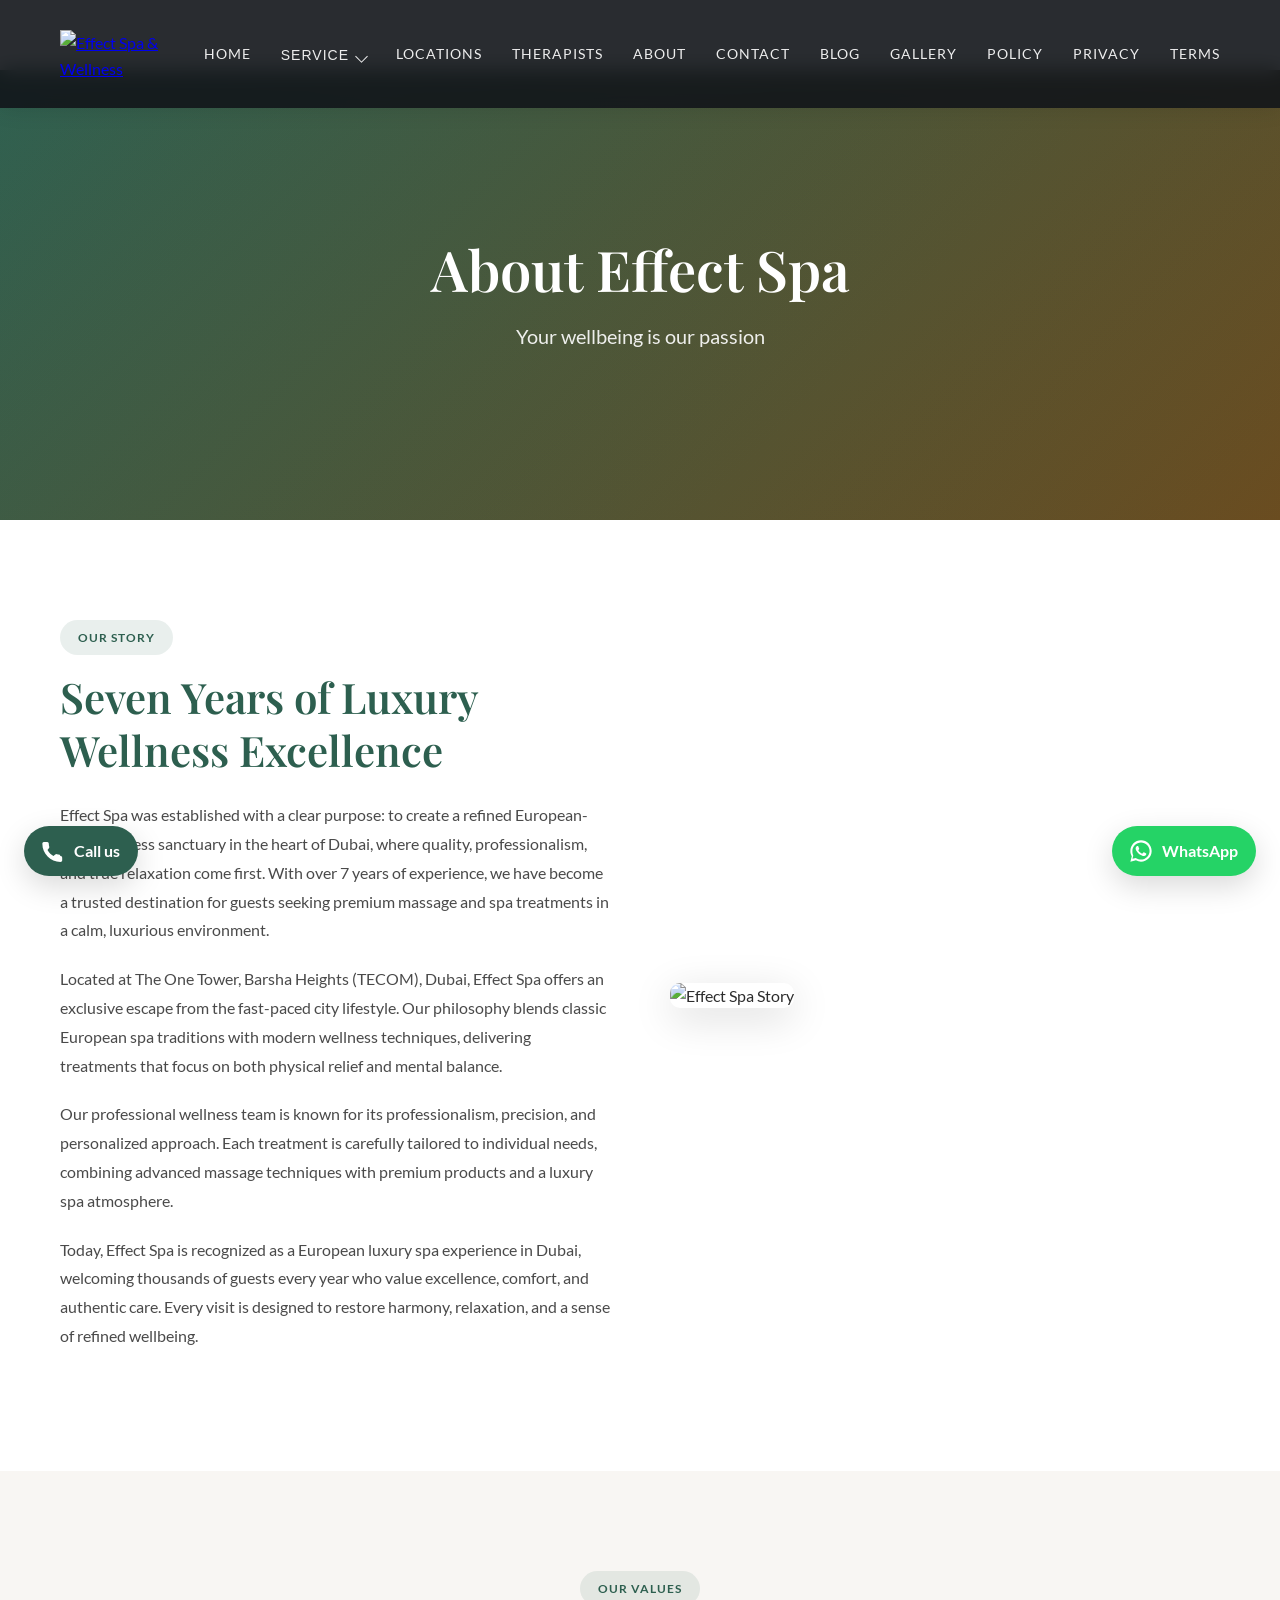
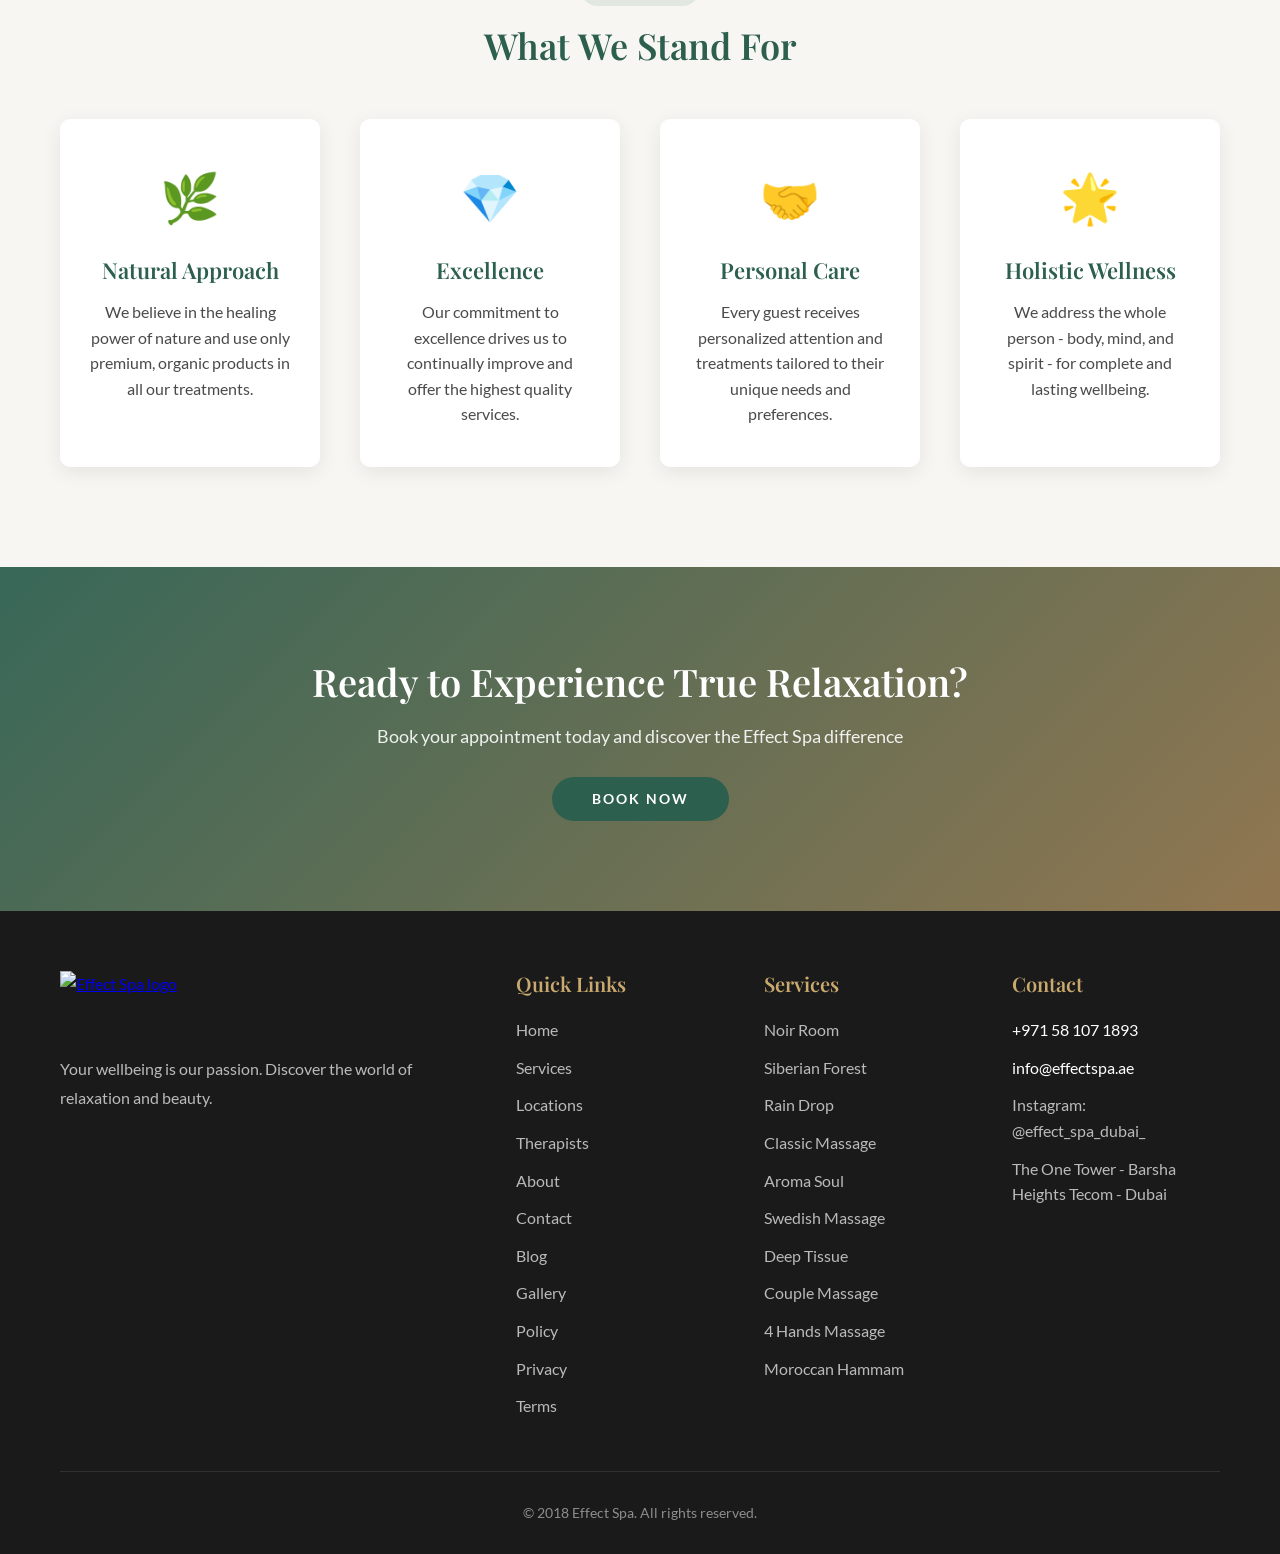
==== commit 9a1df880: "Improve site transparency and policy pages" ====
--- a/about.html
+++ b/about.html
@@ -5,11 +5,11 @@
     <meta name="viewport" content="width=device-width, initial-scale=1.0">
     <meta name="robots" content="index, follow">
     <title>About Effect Spa | Premium European Wellness in Dubai</title>
-    <meta name="description" content="Learn about Effect Spa in Barsha Heights (Tecom), Dubai: luxury wellness rituals, Russian and Ukrainian therapists, and a refined European spa experience.">
+    <meta name="description" content="Learn about Effect Spa in Barsha Heights (Tecom), Dubai: luxury wellness rituals, clear guest policies, and a refined European spa experience.">
     <link rel="canonical" href="https://effectspa.ae/about">
     <link rel="stylesheet" href="./styles.css">
     <meta property="og:title" content="About Effect Spa | Premium European Wellness in Dubai">
-    <meta property="og:description" content="Luxury spa in Barsha Heights (Tecom) with Russian and Ukrainian therapists delivering signature massage and wellness rituals.">
+    <meta property="og:description" content="Luxury spa in Barsha Heights (Tecom) delivering professional massage and wellness rituals with clear guest policies.">
     <meta property="og:image" content="https://effectspa.ae/img/opengraph.webp">
     <meta property="og:image:width" content="1200">
     <meta property="og:image:height" content="630">
@@ -18,7 +18,7 @@
     <meta property="og:locale" content="en_US">
     <meta name="twitter:card" content="summary_large_image">
     <meta name="twitter:title" content="About Effect Spa | Premium European Wellness in Dubai">
-    <meta name="twitter:description" content="Luxury European spa in Dubai with premium massage and hammam rituals by Russian and Ukrainian therapists.">
+    <meta name="twitter:description" content="Luxury European spa in Dubai with premium massage and hammam rituals in a transparent wellness setting.">
     <meta name="twitter:image" content="https://effectspa.ae/img/opengraph.webp">
     <script type="application/ld+json">
     {
@@ -28,7 +28,7 @@
           "@type": "DaySpa",
           "@id": "https://effectspa.ae/#spa",
           "name": "Effect Spa",
-          "description": "Luxury European spa in Barsha Heights (Tecom), Dubai with Russian and Ukrainian therapists.",
+          "description": "Luxury European spa in Barsha Heights (Tecom), Dubai with a professional wellness team and clear guest policies.",
           "url": "https://effectspa.ae/about",
           "image": "https://effectspa.ae/img/opengraph.webp"
         },
@@ -100,6 +100,8 @@
             <a href="/blog">Blog</a>
             <a href="/gallery">Gallery</a>
             <a href="/policy">Policy</a>
+                <a href="/privacy">Privacy</a>
+                <a href="/terms">Terms</a>
             </nav>
             <button class="mobile-menu-btn" id="mobileMenuBtn" aria-label="Toggle navigation menu" aria-expanded="false">
                 <span></span>
@@ -135,7 +137,7 @@
     </p>
 
     <p>
-        Our team of highly skilled Russian and Ukrainian therapists is known for its professionalism, precision, and personalized approach. Each treatment is carefully tailored to individual needs, combining advanced massage techniques with premium products and a luxury spa atmosphere.
+        Our professional wellness team is known for its professionalism, precision, and personalized approach. Each treatment is carefully tailored to individual needs, combining advanced massage techniques with premium products and a luxury spa atmosphere.
     </p>
 
     <p>
@@ -217,6 +219,8 @@
                         <li><a href="/blog">Blog</a></li>
                         <li><a href="/gallery">Gallery</a></li>
                         <li><a href="/policy">Policy</a></li>
+                        <li><a href="/privacy">Privacy</a></li>
+                        <li><a href="/terms">Terms</a></li>
                     </ul>
                 </div>
                 <div class="footer-section">
--- a/styles.css
+++ b/styles.css
@@ -617,34 +617,6 @@
   background: var(--white);
   width: 40px;
   border-radius: 6px;
-}
-
-/* Stats Section */
-.stats-section {
-  background: var(--primary-color);
-  padding: 80px 0;
-  color: var(--white);
-}
-
-.stats-grid {
-  display: grid;
-  grid-template-columns: repeat(auto-fit, minmax(200px, 1fr));
-  gap: 40px;
-  text-align: center;
-}
-
-.stat-number {
-  font-size: 56px;
-  font-weight: 700;
-  font-family: "Playfair Display", serif;
-  margin-bottom: 10px;
-}
-
-.stat-label {
-  font-size: 16px;
-  text-transform: uppercase;
-  letter-spacing: 2px;
-  opacity: 0.9;
 }
 
 /* Section Styling */
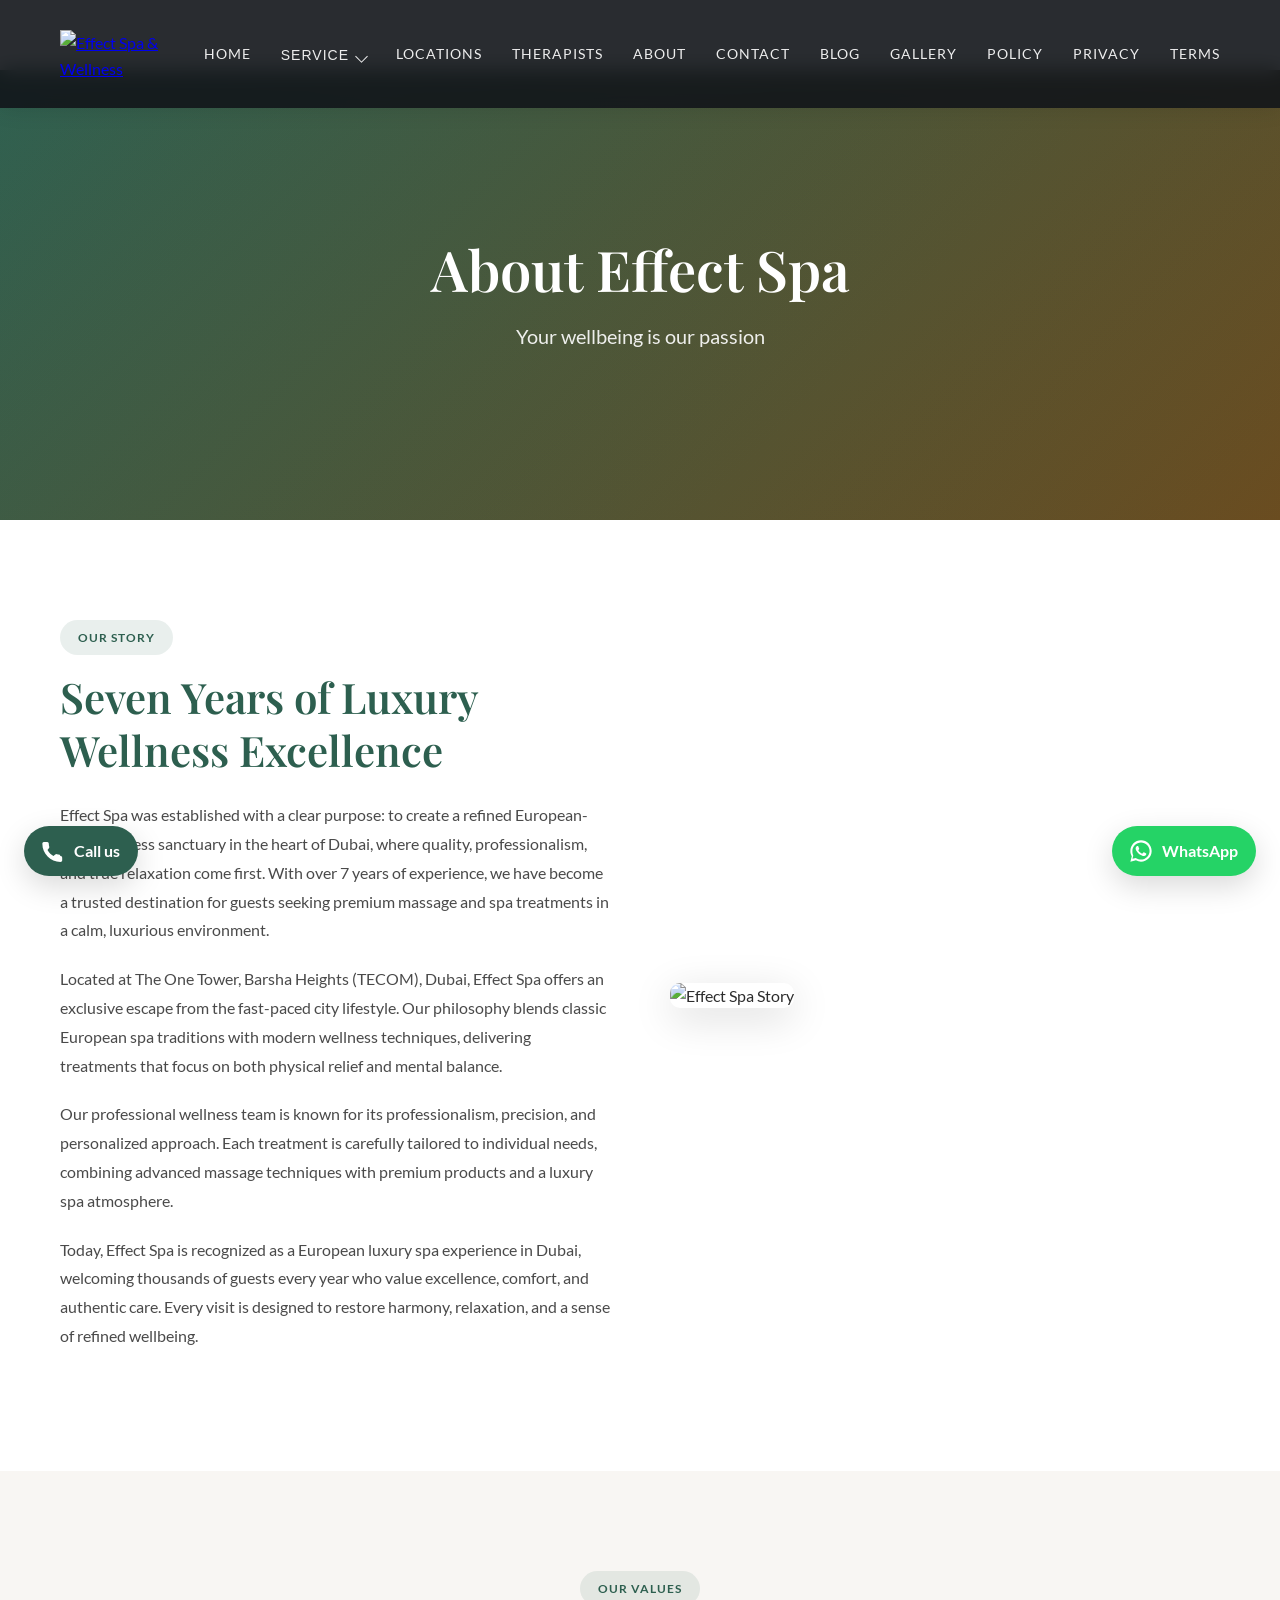
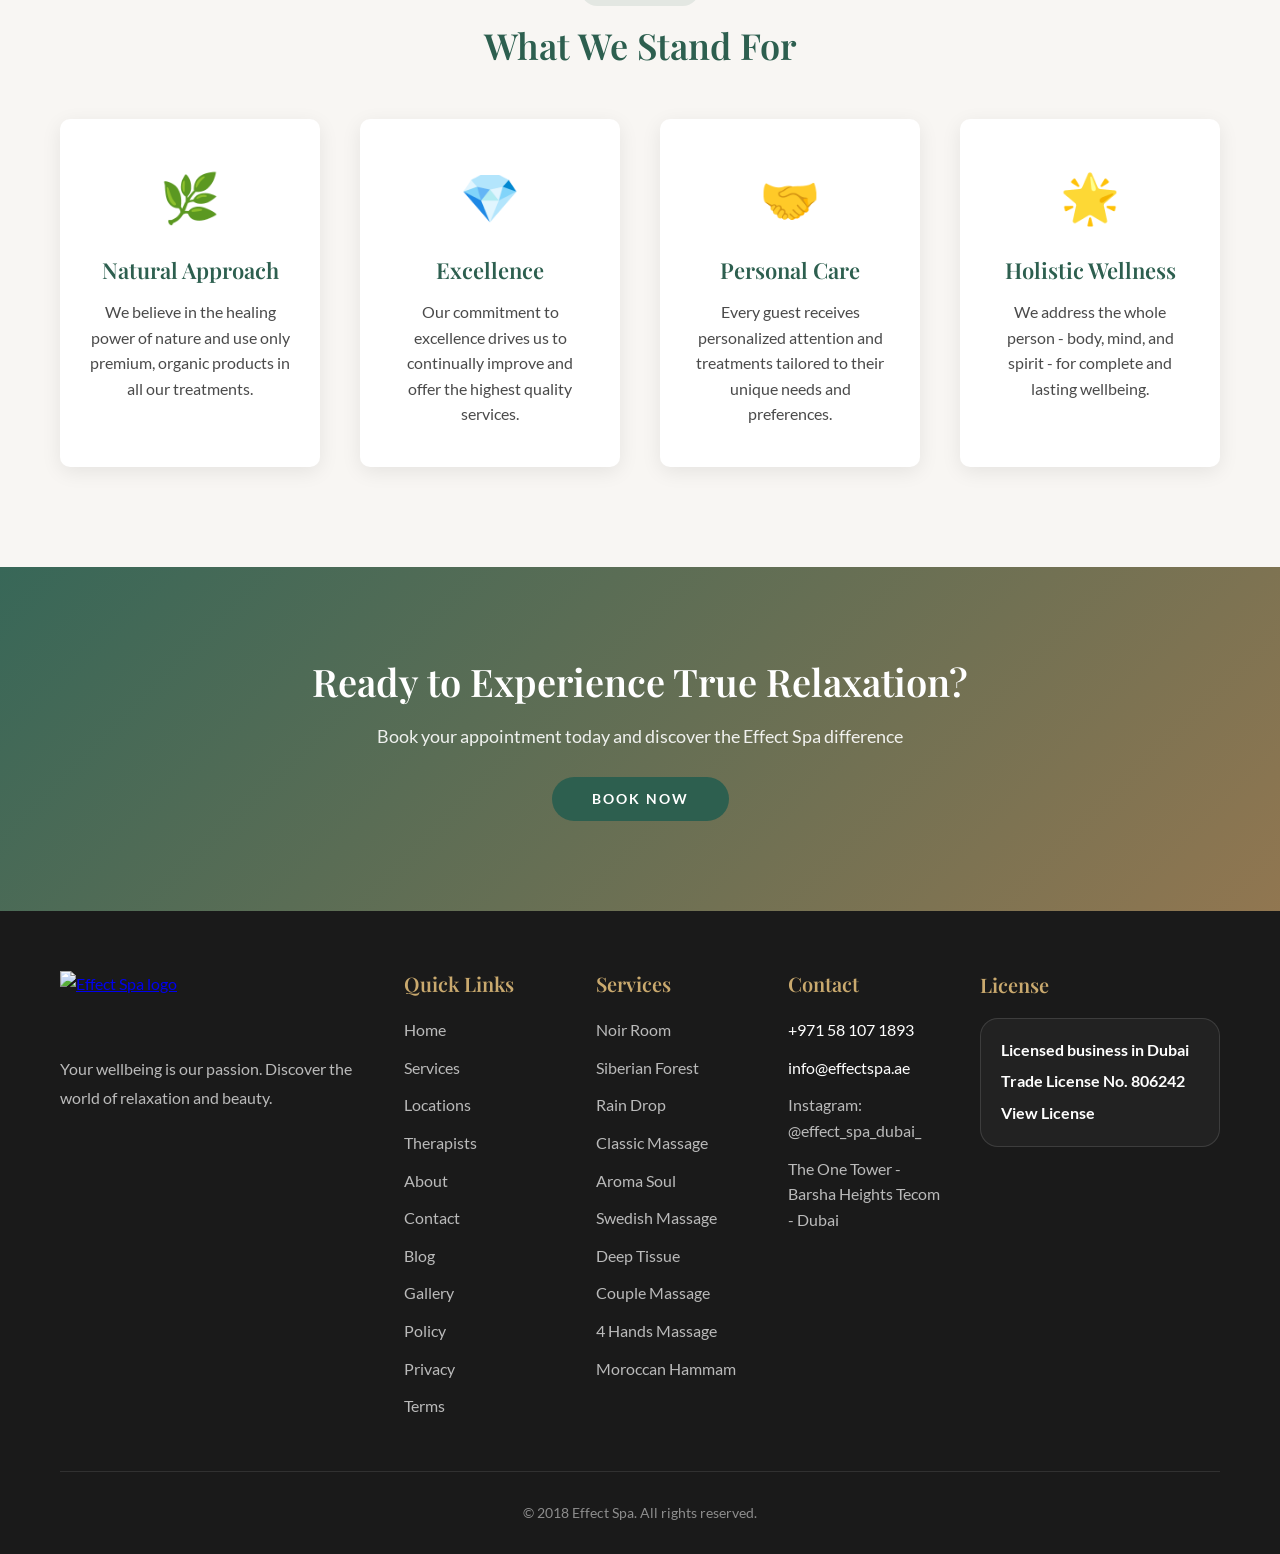
==== commit d1424784: "Add footer license card link" ====
--- a/about.html
+++ b/about.html
@@ -245,11 +245,19 @@
                         <li>info@effectspa.ae</li>
                         <li><a href="https://www.instagram.com/effect_spa_dubai_/" target="_blank" rel="noopener">Instagram: @effect_spa_dubai_</a></li>
                         <li>
-                            <a href="https://maps.app.goo.gl/vzEEUHz2WLmhDU7S7?g_st=ipc" target="_blank" rel="noopener">
+                            <a href="https://www.google.com/maps/search/?api=1&query=Effect%20SPA%2C%20The%20One%20Tower%2C%20Barsha%20Heights%20%28Tecom%29%2C%20Dubai" target="_blank" rel="noopener">
                                 The One Tower - Barsha Heights Tecom - Dubai
                             </a>
                         </li>
                     </ul>
+                </div>
+                <div class="footer-section footer-license">
+                    <h4>License</h4>
+                    <div class="footer-license-card">
+                        <p>Licensed business in Dubai</p>
+                        <p>Trade License No. 806242</p>
+                        <a href="/img/effect-spa-license.pdf" target="_blank" rel="noopener noreferrer">View License</a>
+                    </div>
                 </div>
             </div>
             <div class="footer-bottom">
--- a/styles.css
+++ b/styles.css
@@ -925,6 +925,17 @@
 .service-option .price {
   color: var(--text-dark);
   font-weight: 600;
+}
+
+.service-option .price.price-stack {
+  display: flex;
+  flex-direction: column;
+  align-items: flex-end;
+  gap: 4px;
+}
+
+.service-option .price-amount {
+  color: inherit;
 }
 
 .service-option .vat {
@@ -2032,7 +2043,7 @@
 
 .footer-content {
   display: grid;
-  grid-template-columns: 2fr 1fr 1fr 1fr;
+  grid-template-columns: minmax(0, 2fr) repeat(3, minmax(0, 1fr)) minmax(240px, 1.2fr);
   gap: 40px;
   margin-bottom: 40px;
 }
@@ -2076,6 +2087,34 @@
   color: var(--accent-color);
 }
 
+
+.footer-license-card {
+  display: flex;
+  flex-direction: column;
+  gap: 8px;
+  padding: 20px;
+  border: 1px solid rgba(255, 255, 255, 0.12);
+  border-radius: 18px;
+  background: rgba(255, 255, 255, 0.04);
+}
+
+.footer-license-card p {
+  margin-bottom: 0;
+  color: var(--white);
+  font-weight: 700;
+  line-height: 1.4;
+}
+
+.footer-license-card a {
+  color: var(--white);
+  font-weight: 700;
+  text-decoration: none;
+}
+
+.footer-license-card a:hover {
+  color: var(--accent-color);
+}
+
 .footer-bottom {
   text-align: center;
   padding-top: 30px;
@@ -2122,6 +2161,10 @@
 
   .footer-section ul li {
     margin-bottom: 8px;
+  }
+
+  .footer-license-card {
+    padding: 18px;
   }
 }
 
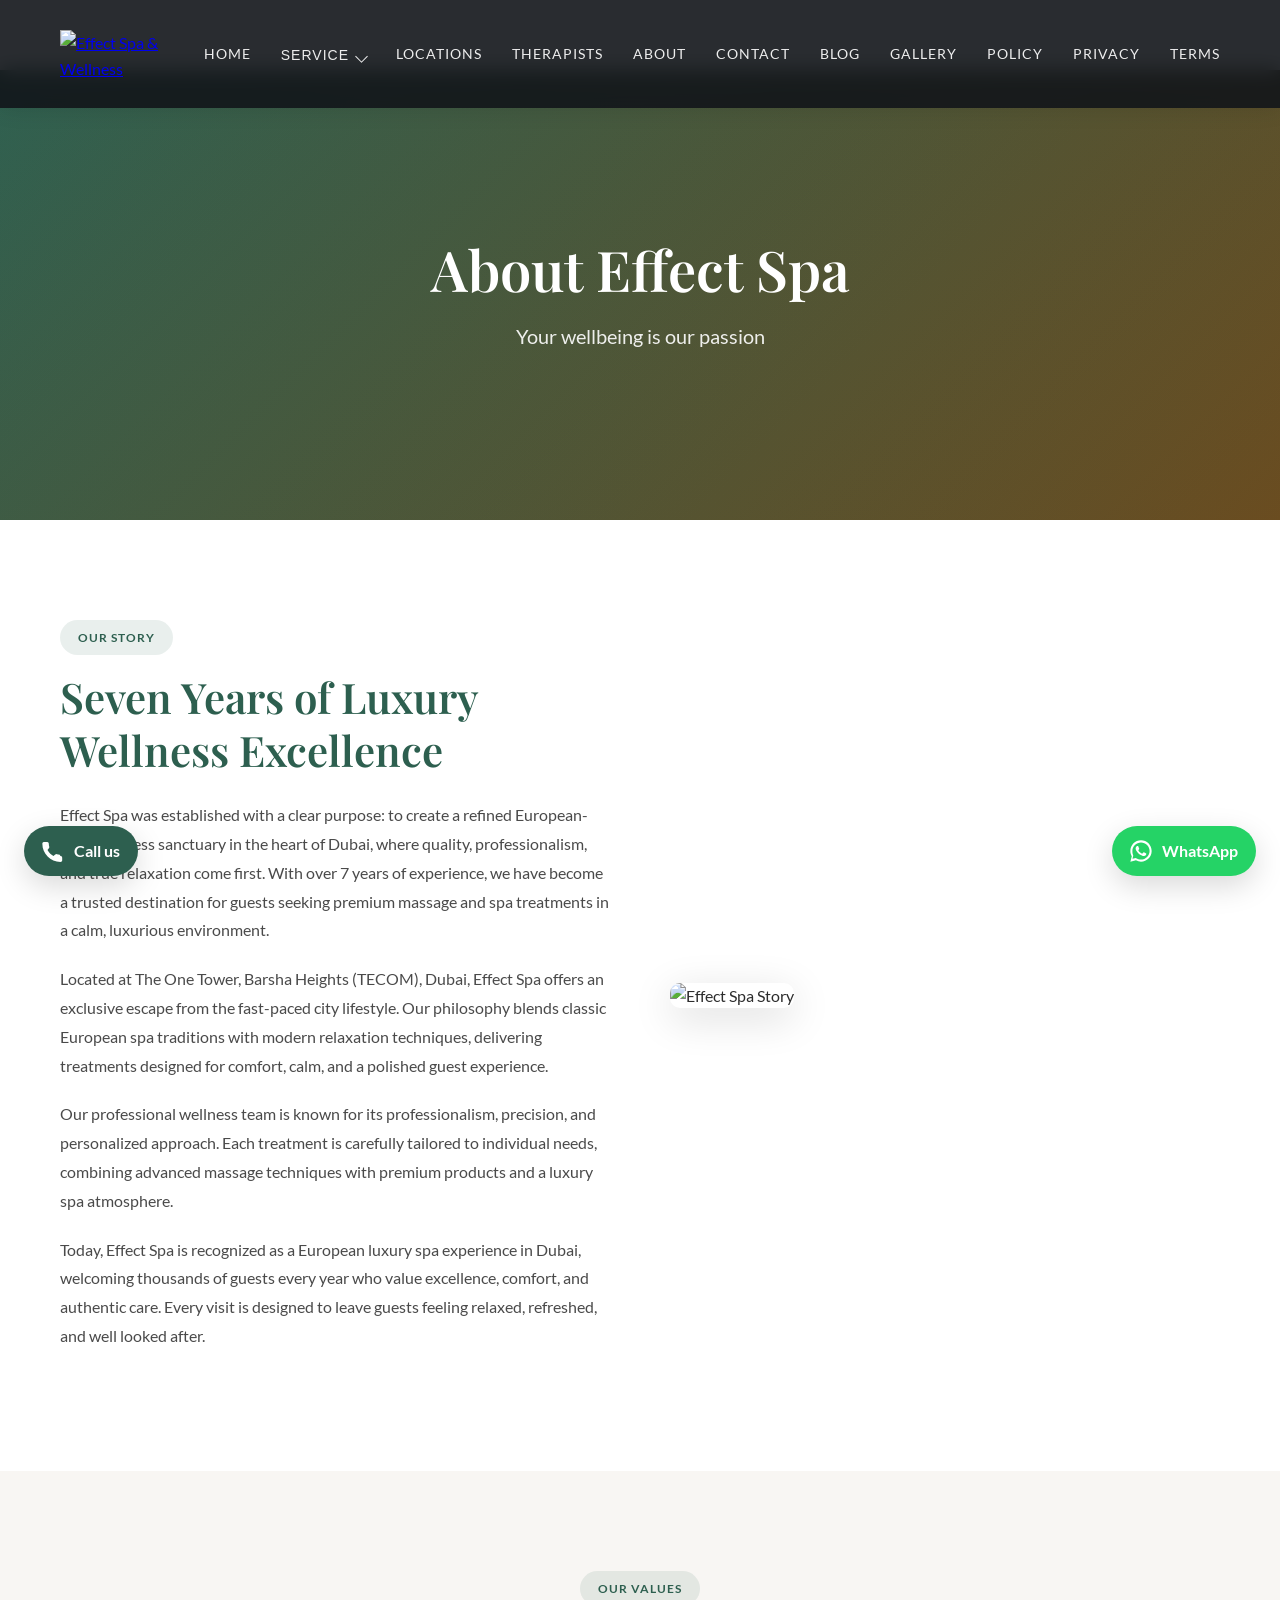
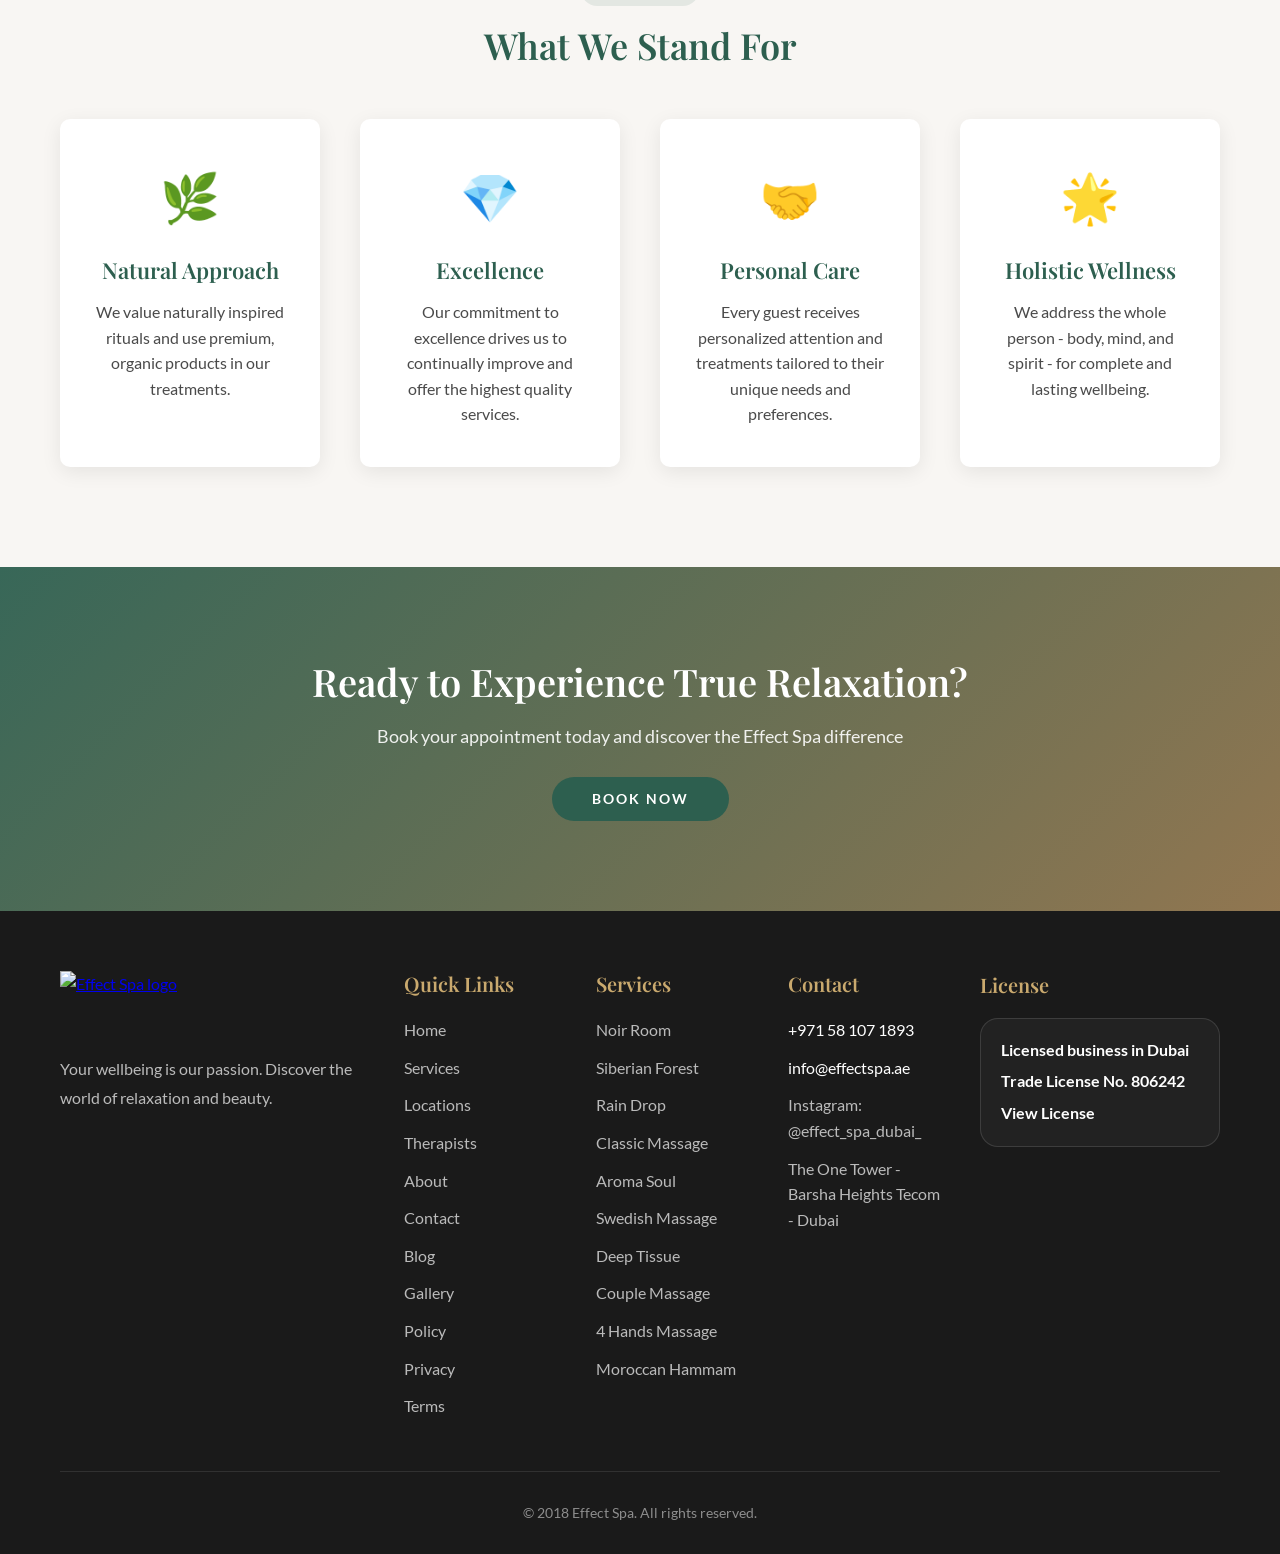
==== commit 377d0682: "Rewrite copy flagged as medical" ====
--- a/about.html
+++ b/about.html
@@ -133,7 +133,7 @@
     </p>
 
     <p>
-        Located at The One Tower, Barsha Heights (TECOM), Dubai, Effect Spa offers an exclusive escape from the fast-paced city lifestyle. Our philosophy blends classic European spa traditions with modern wellness techniques, delivering treatments that focus on both physical relief and mental balance.
+        Located at The One Tower, Barsha Heights (TECOM), Dubai, Effect Spa offers an exclusive escape from the fast-paced city lifestyle. Our philosophy blends classic European spa traditions with modern relaxation techniques, delivering treatments designed for comfort, calm, and a polished guest experience.
     </p>
 
     <p>
@@ -141,7 +141,7 @@
     </p>
 
     <p>
-        Today, Effect Spa is recognized as a European luxury spa experience in Dubai, welcoming thousands of guests every year who value excellence, comfort, and authentic care. Every visit is designed to restore harmony, relaxation, and a sense of refined wellbeing.
+        Today, Effect Spa is recognized as a European luxury spa experience in Dubai, welcoming thousands of guests every year who value excellence, comfort, and authentic care. Every visit is designed to leave guests feeling relaxed, refreshed, and well looked after.
     </p>
 </div>
 
@@ -163,7 +163,7 @@
                 <div class="value-card">
                     <div class="value-icon">🌿</div>
                     <h3>Natural Approach</h3>
-                    <p>We believe in the healing power of nature and use only premium, organic products in all our treatments.</p>
+                    <p>We value naturally inspired rituals and use premium, organic products in our treatments.</p>
                 </div>
                 <div class="value-card">
                     <div class="value-icon">💎</div>
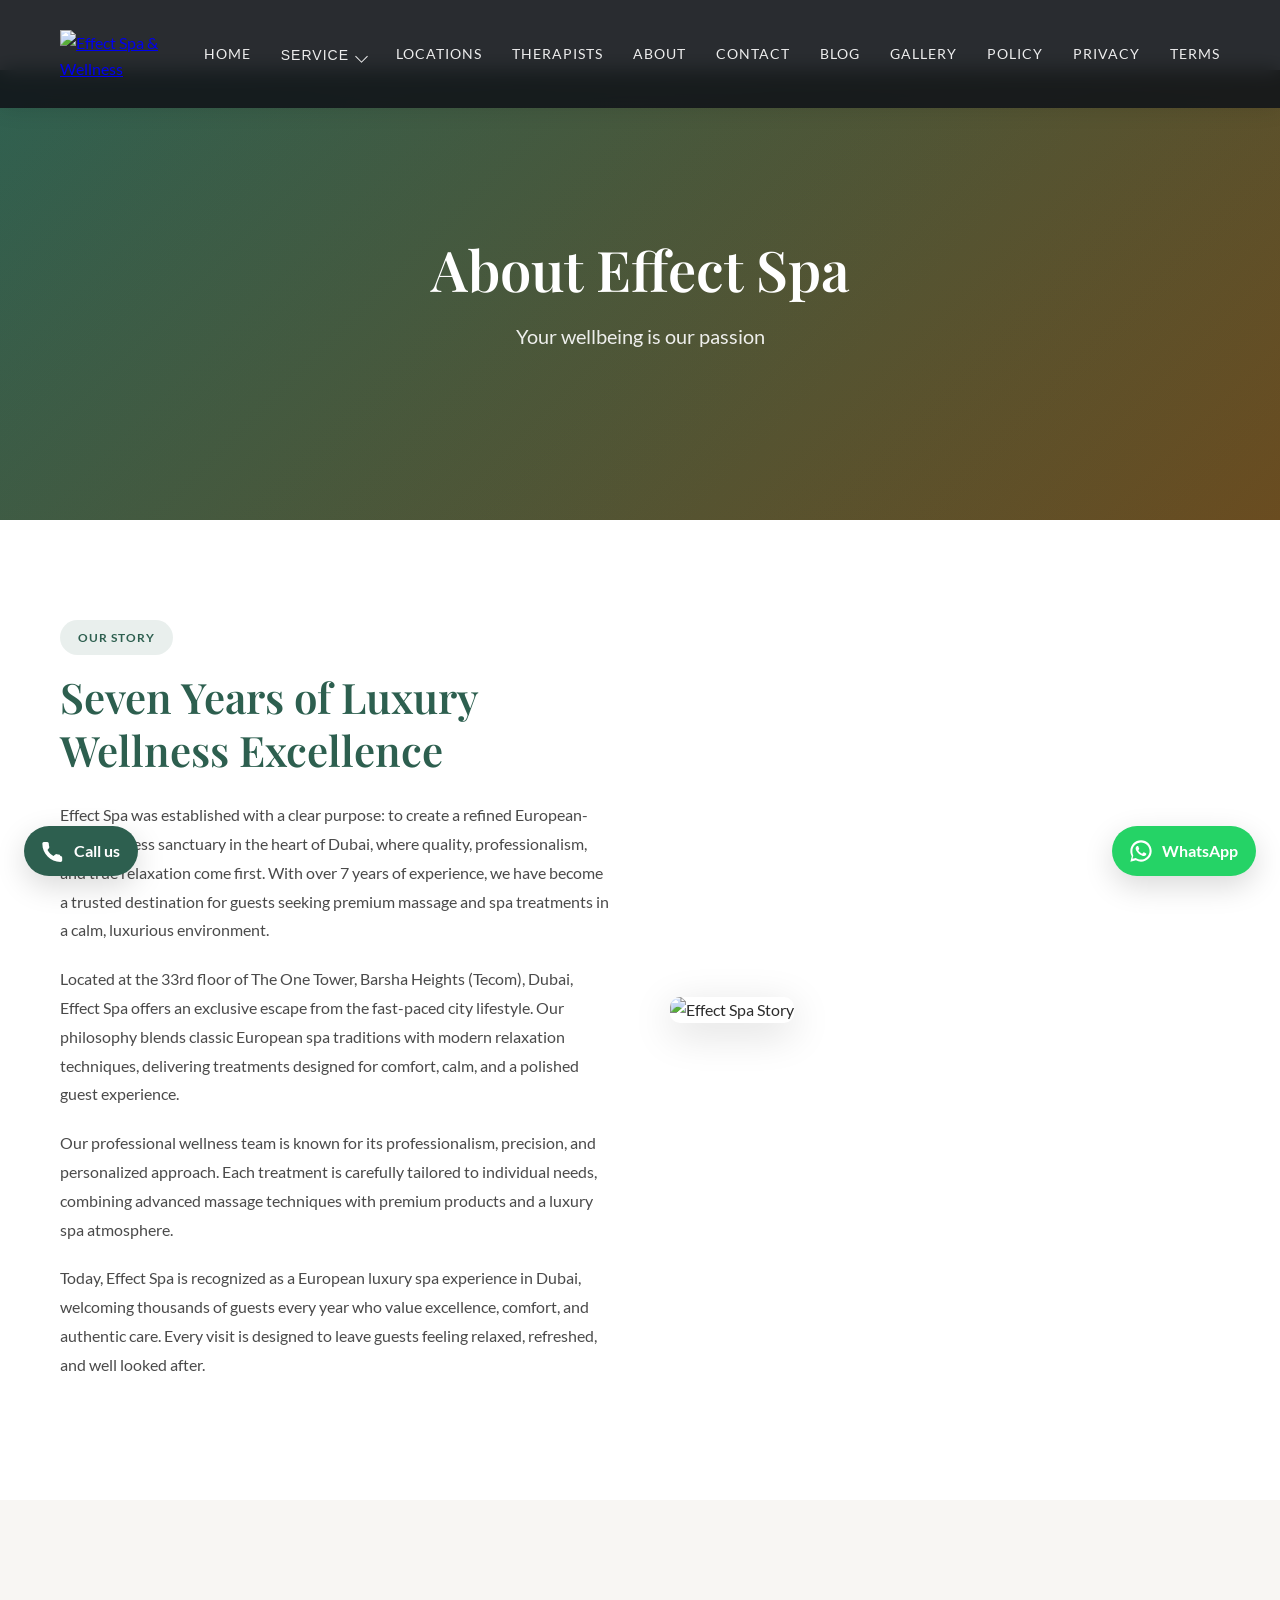
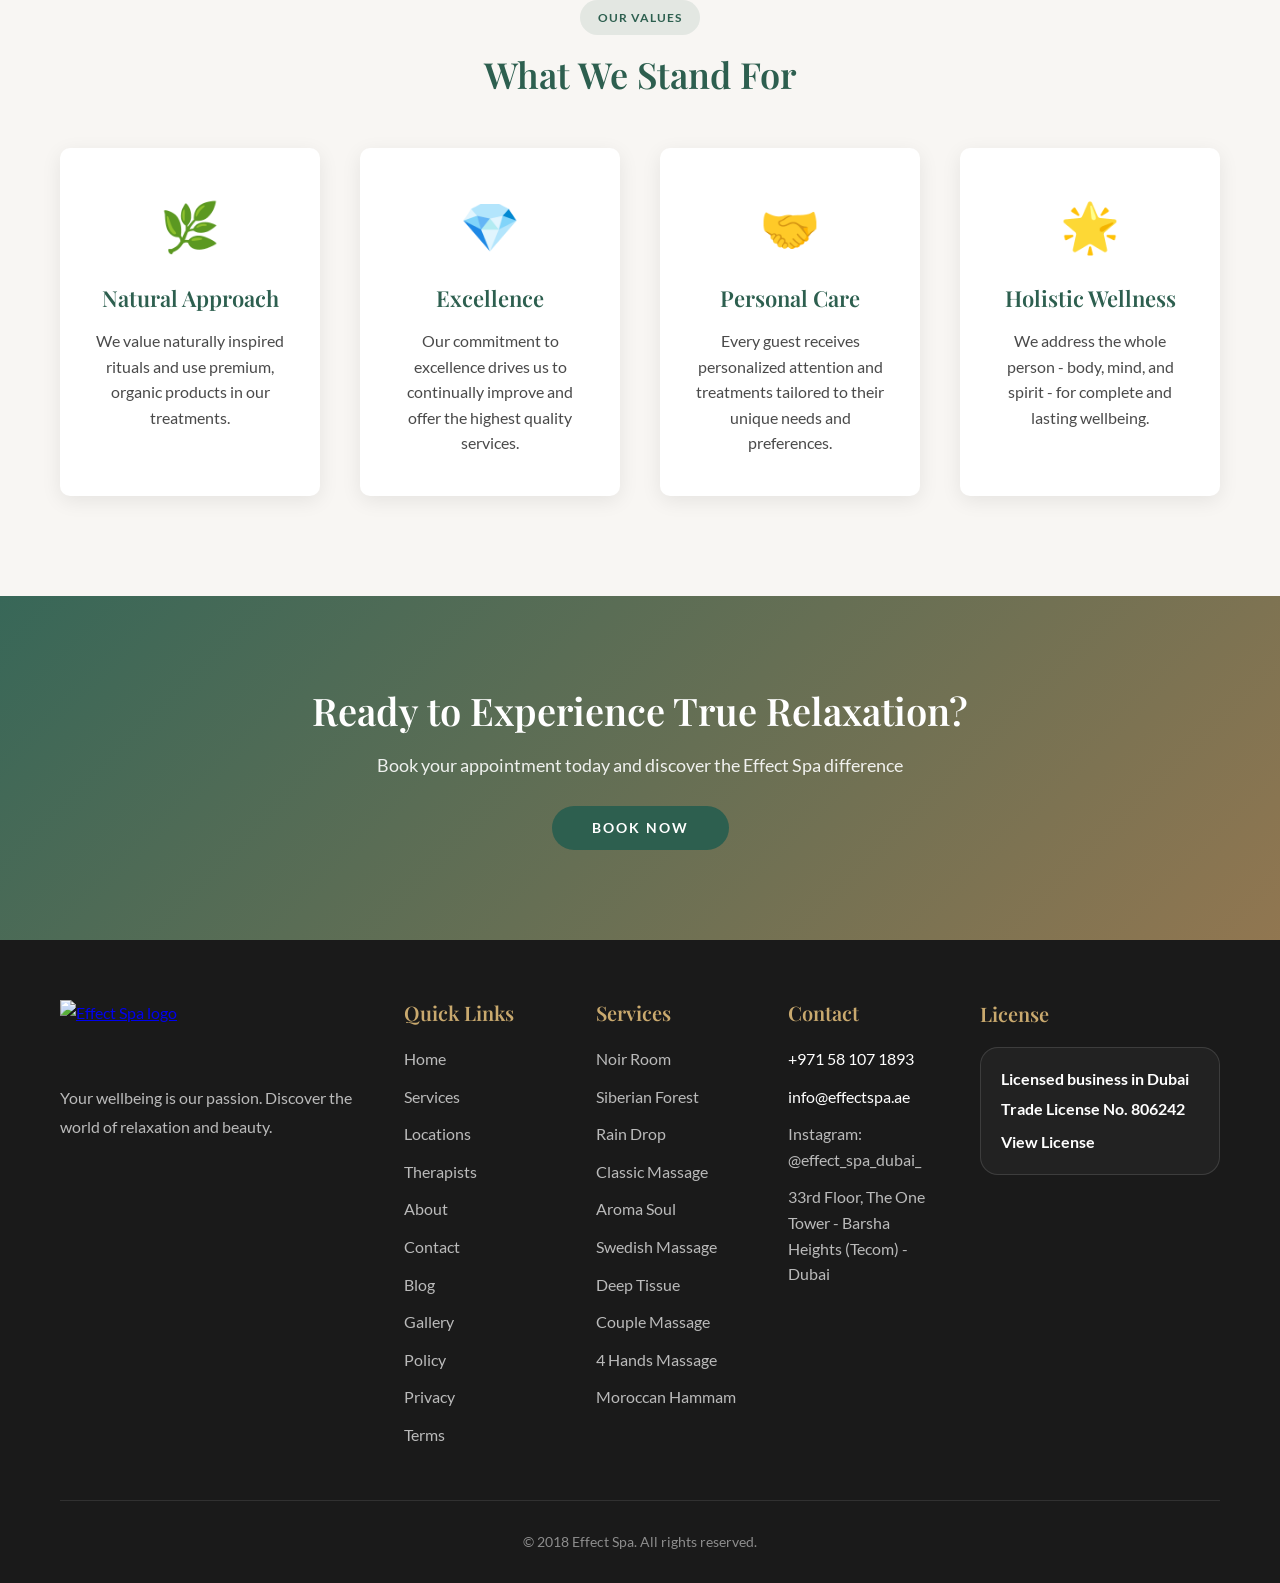
==== commit 2c76cfe9: "Add 33rd floor location detail" ====
--- a/about.html
+++ b/about.html
@@ -133,7 +133,7 @@
     </p>
 
     <p>
-        Located at The One Tower, Barsha Heights (TECOM), Dubai, Effect Spa offers an exclusive escape from the fast-paced city lifestyle. Our philosophy blends classic European spa traditions with modern relaxation techniques, delivering treatments designed for comfort, calm, and a polished guest experience.
+        Located at the 33rd floor of The One Tower, Barsha Heights (Tecom), Dubai, Effect Spa offers an exclusive escape from the fast-paced city lifestyle. Our philosophy blends classic European spa traditions with modern relaxation techniques, delivering treatments designed for comfort, calm, and a polished guest experience.
     </p>
 
     <p>
@@ -245,8 +245,8 @@
                         <li>info@effectspa.ae</li>
                         <li><a href="https://www.instagram.com/effect_spa_dubai_/" target="_blank" rel="noopener">Instagram: @effect_spa_dubai_</a></li>
                         <li>
-                            <a href="https://www.google.com/maps/search/?api=1&query=Effect%20SPA%2C%20The%20One%20Tower%2C%20Barsha%20Heights%20%28Tecom%29%2C%20Dubai" target="_blank" rel="noopener">
-                                The One Tower - Barsha Heights Tecom - Dubai
+                            <a href="https://www.google.com/maps/search/?api=1&query=Effect%20SPA%2C%2033rd%20Floor%2C%20The%20One%20Tower%2C%20Barsha%20Heights%20%28Tecom%29%2C%20Dubai" target="_blank" rel="noopener">
+                                33rd Floor, The One Tower - Barsha Heights (Tecom) - Dubai
                             </a>
                         </li>
                     </ul>
--- a/styles.css
+++ b/styles.css
@@ -2480,6 +2480,55 @@
   text-decoration: none;
 }
 
+
+.treatments-guide-section {
+  padding: 20px 0 80px;
+  background: linear-gradient(180deg, var(--white) 0%, rgba(45, 95, 79, 0.04) 100%);
+}
+
+.treatments-guide-header {
+  margin-bottom: 32px;
+}
+
+.treatments-guide-grid {
+  display: grid;
+  grid-template-columns: repeat(auto-fit, minmax(260px, 1fr));
+  gap: 20px;
+}
+
+.guide-card {
+  background: var(--white);
+  border-radius: 16px;
+  padding: 24px;
+  box-shadow: 0 12px 30px rgba(0, 0, 0, 0.08);
+  border: 1px solid rgba(45, 95, 79, 0.08);
+  display: grid;
+  gap: 14px;
+}
+
+.guide-card-wide {
+  grid-column: 1 / -1;
+}
+
+.guide-card h3 {
+  margin: 0;
+  color: var(--primary-color);
+  font-size: 22px;
+}
+
+.guide-list {
+  margin: 0;
+  padding-left: 20px;
+  display: grid;
+  gap: 10px;
+  color: var(--text-light);
+  line-height: 1.7;
+}
+
+.guide-list strong {
+  color: var(--text-dark);
+}
+
 .faq-section {
   padding: 80px 0;
   background: var(--light-bg);
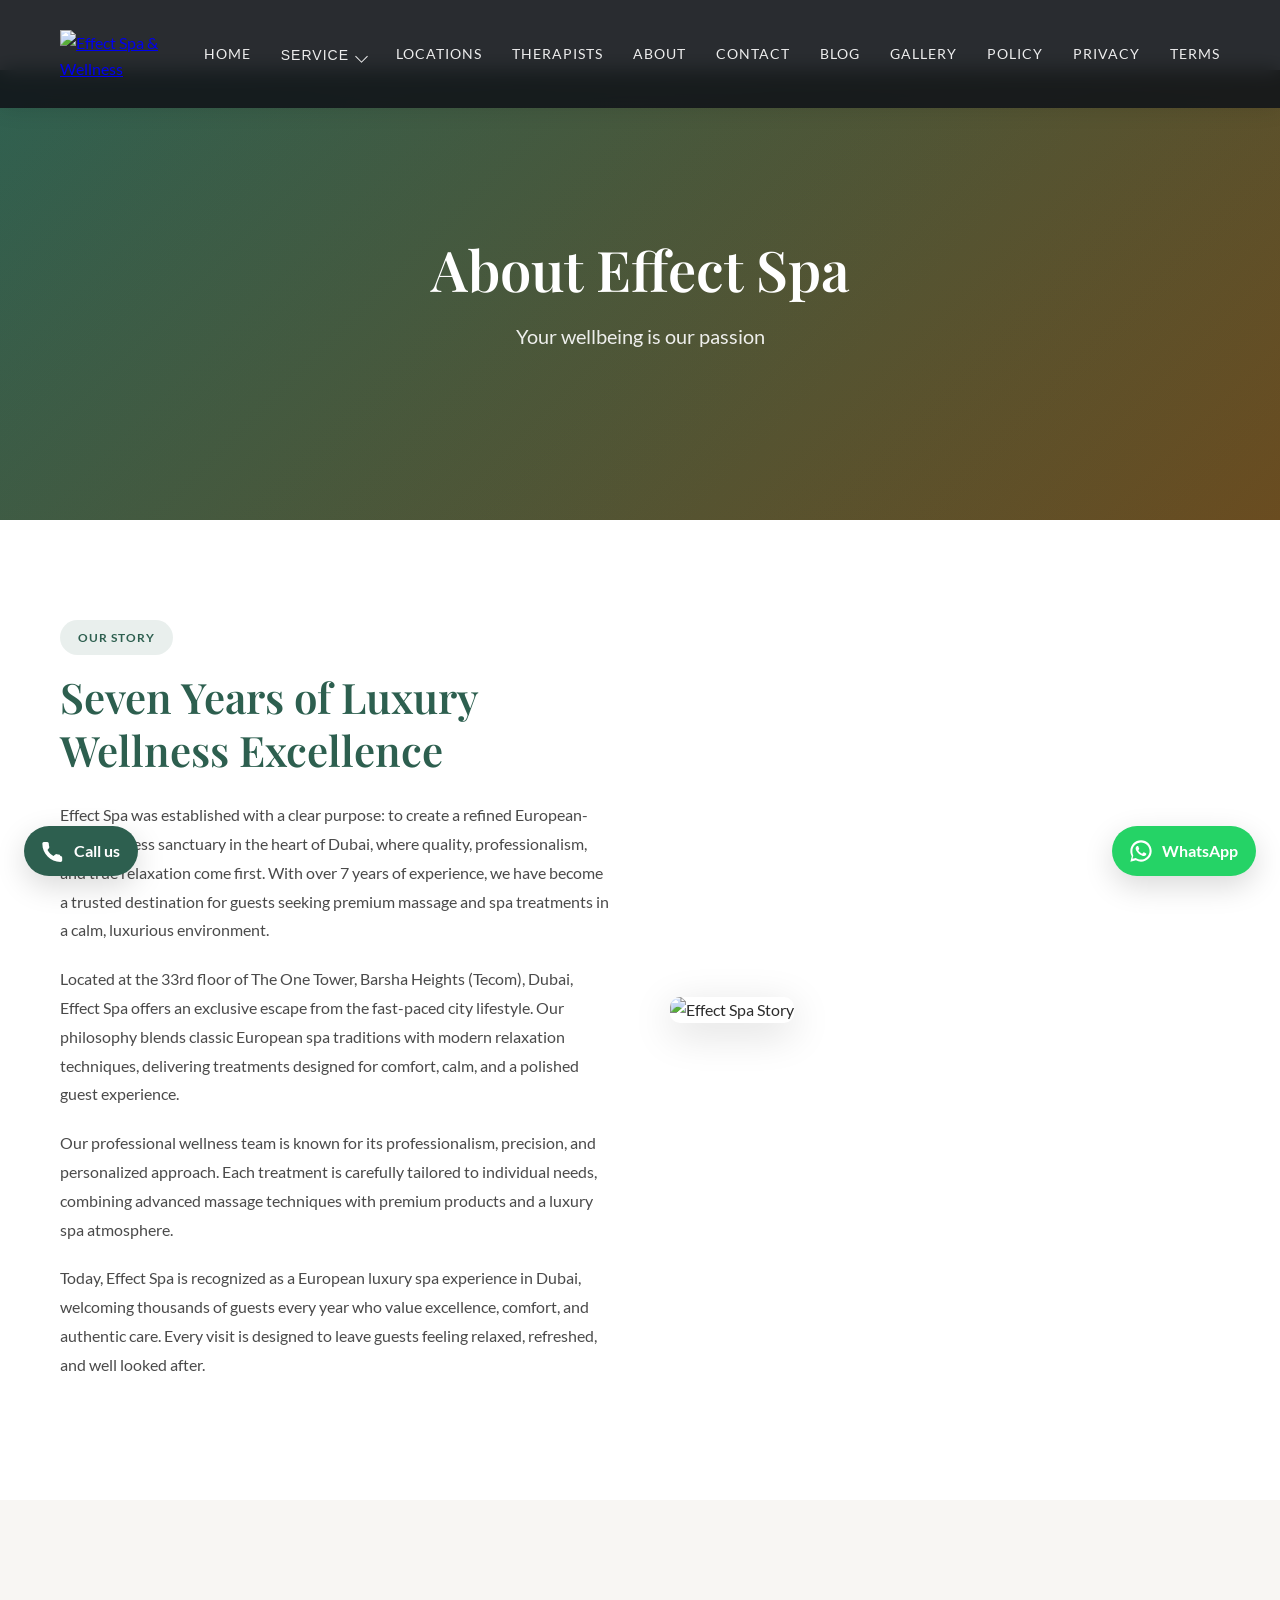
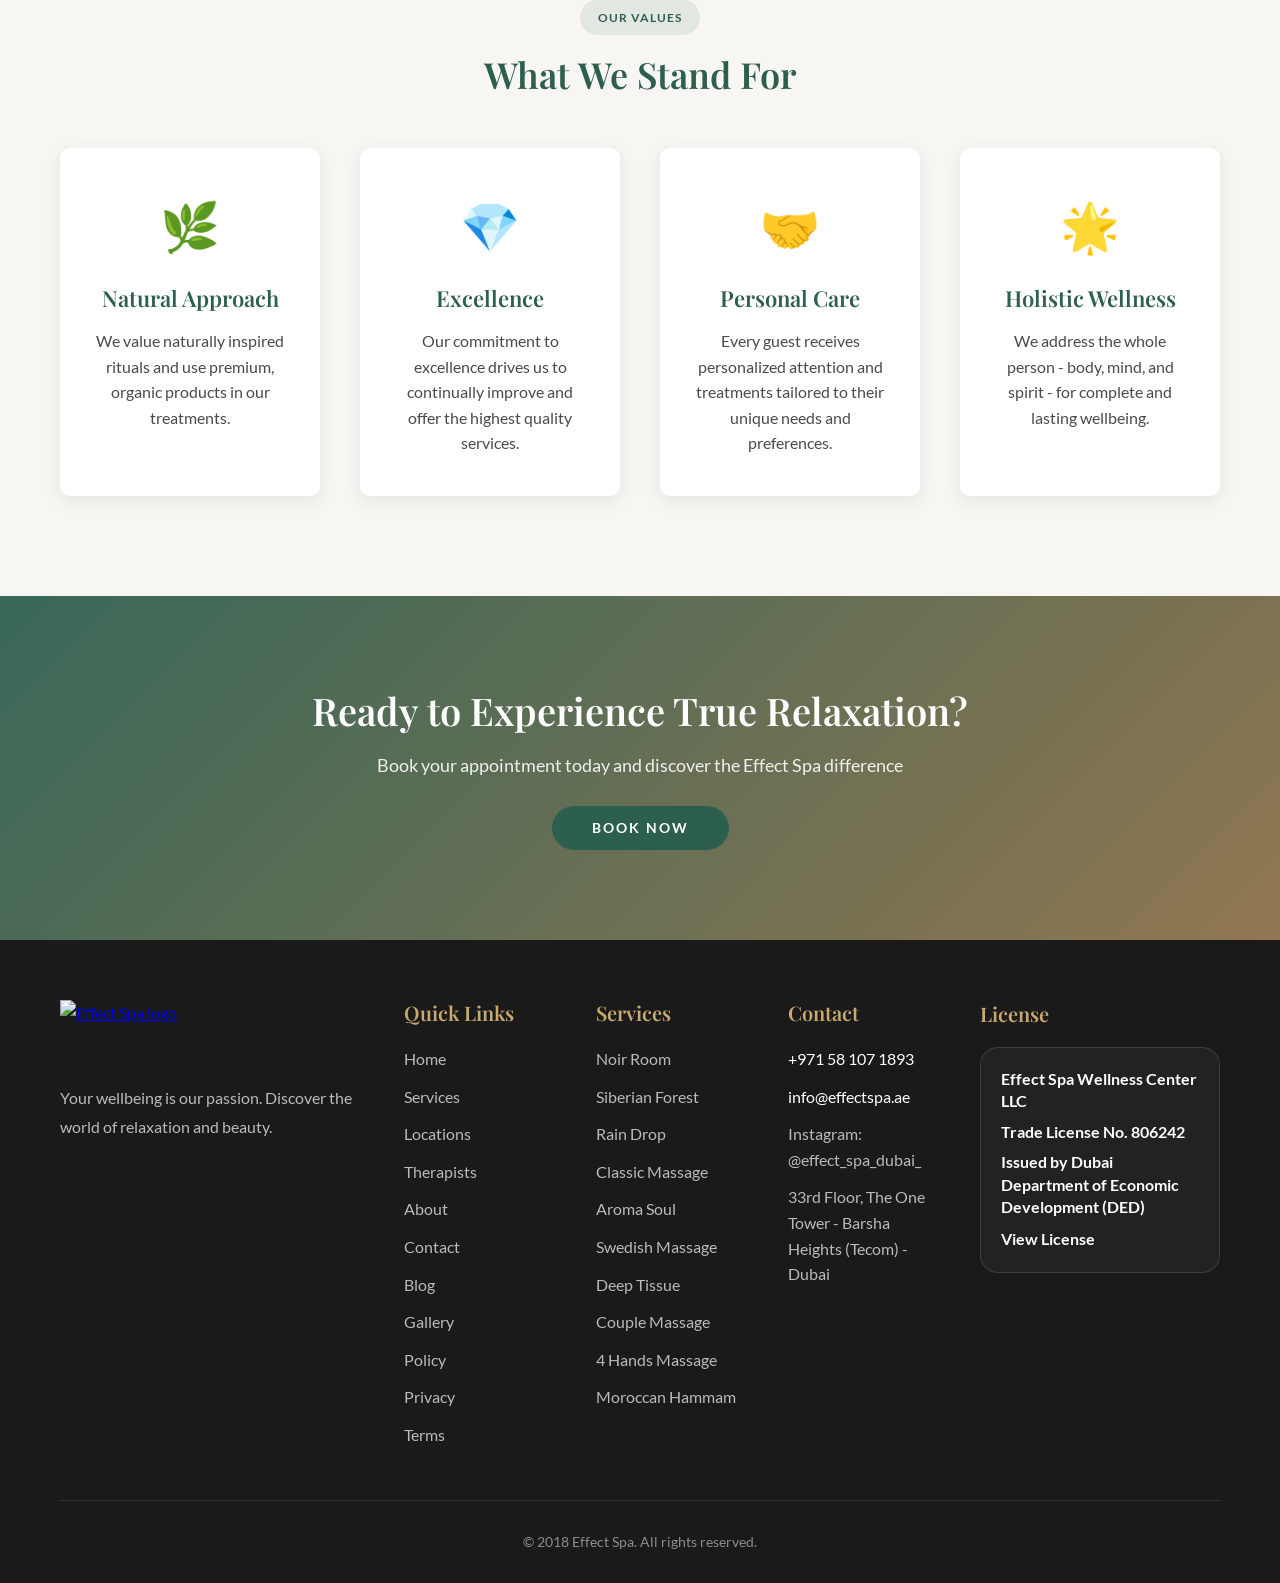
==== commit d88b5911: "Add visible business license details" ====
--- a/about.html
+++ b/about.html
@@ -254,8 +254,9 @@
                 <div class="footer-section footer-license">
                     <h4>License</h4>
                     <div class="footer-license-card">
-                        <p>Licensed business in Dubai</p>
+                        <p>Effect Spa Wellness Center LLC</p>
                         <p>Trade License No. 806242</p>
+                        <p>Issued by Dubai Department of Economic Development (DED)</p>
                         <a href="/img/effect-spa-license.pdf" target="_blank" rel="noopener noreferrer">View License</a>
                     </div>
                 </div>
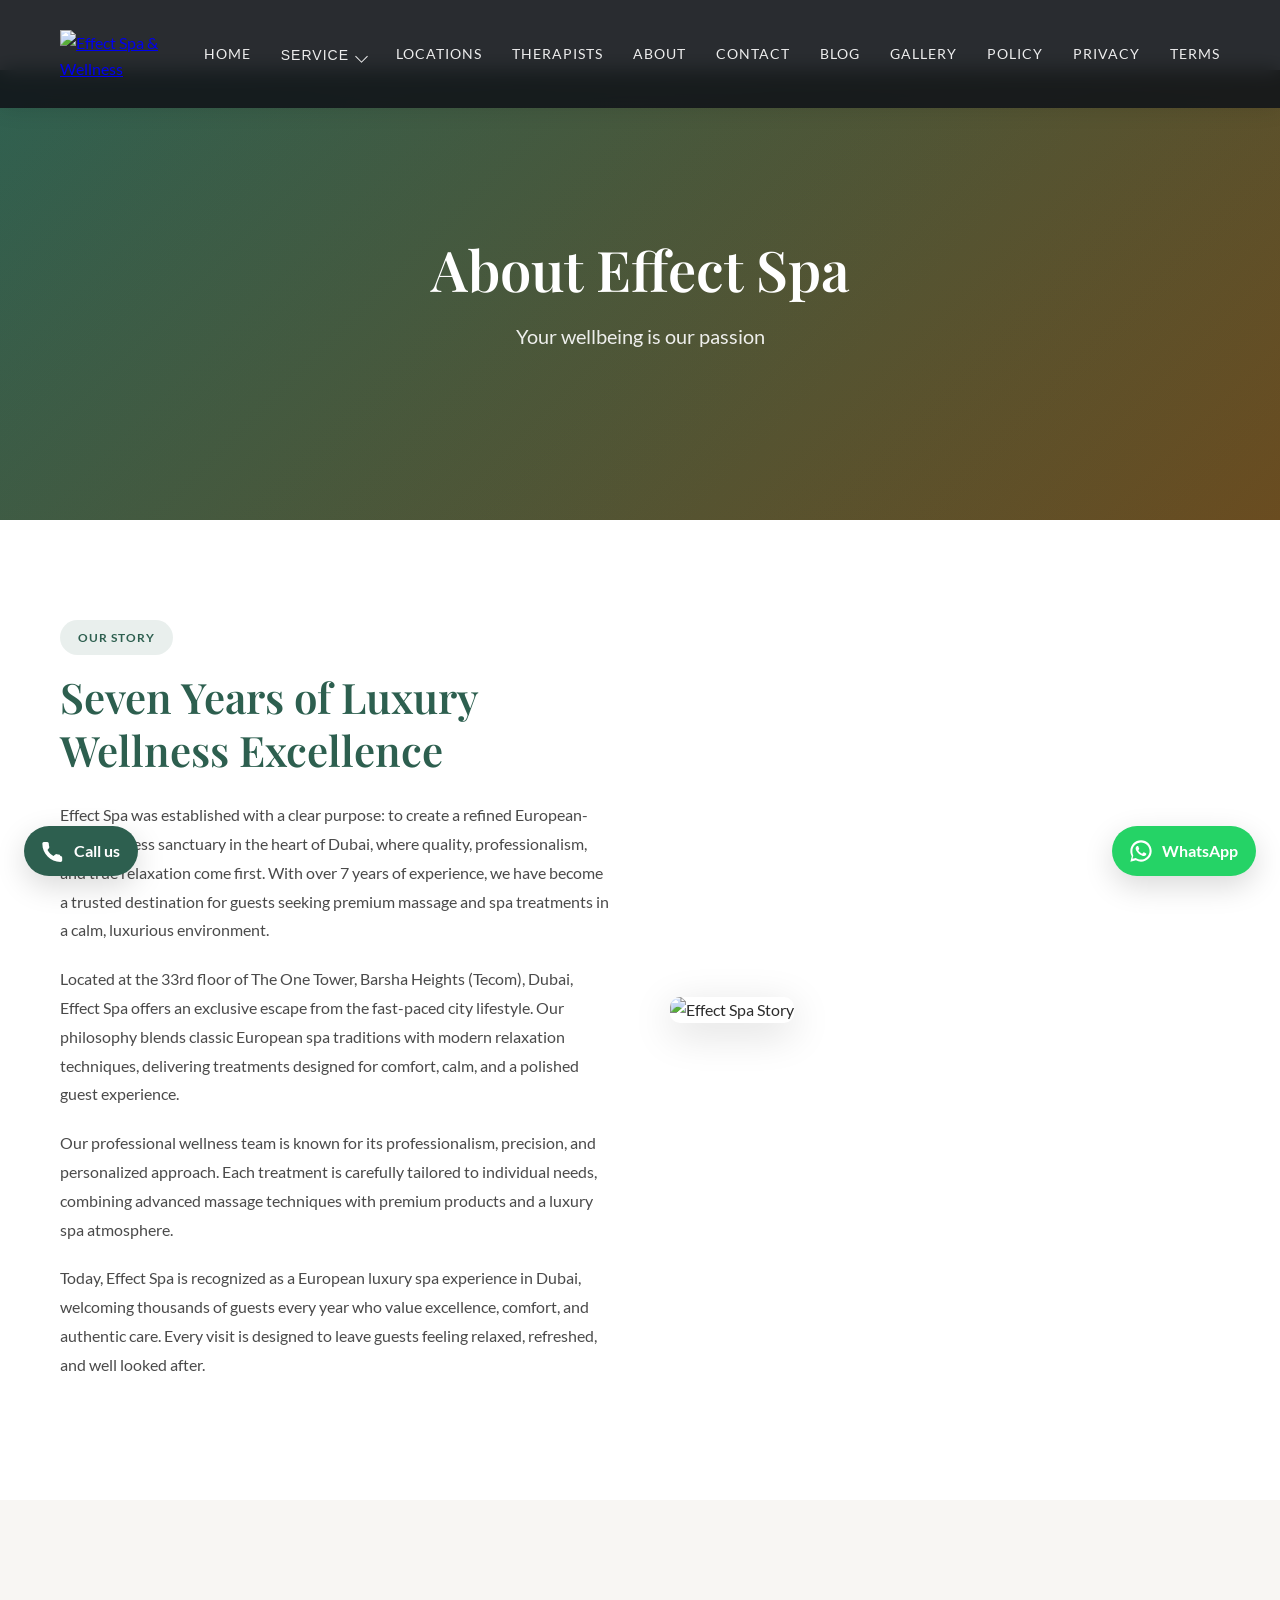
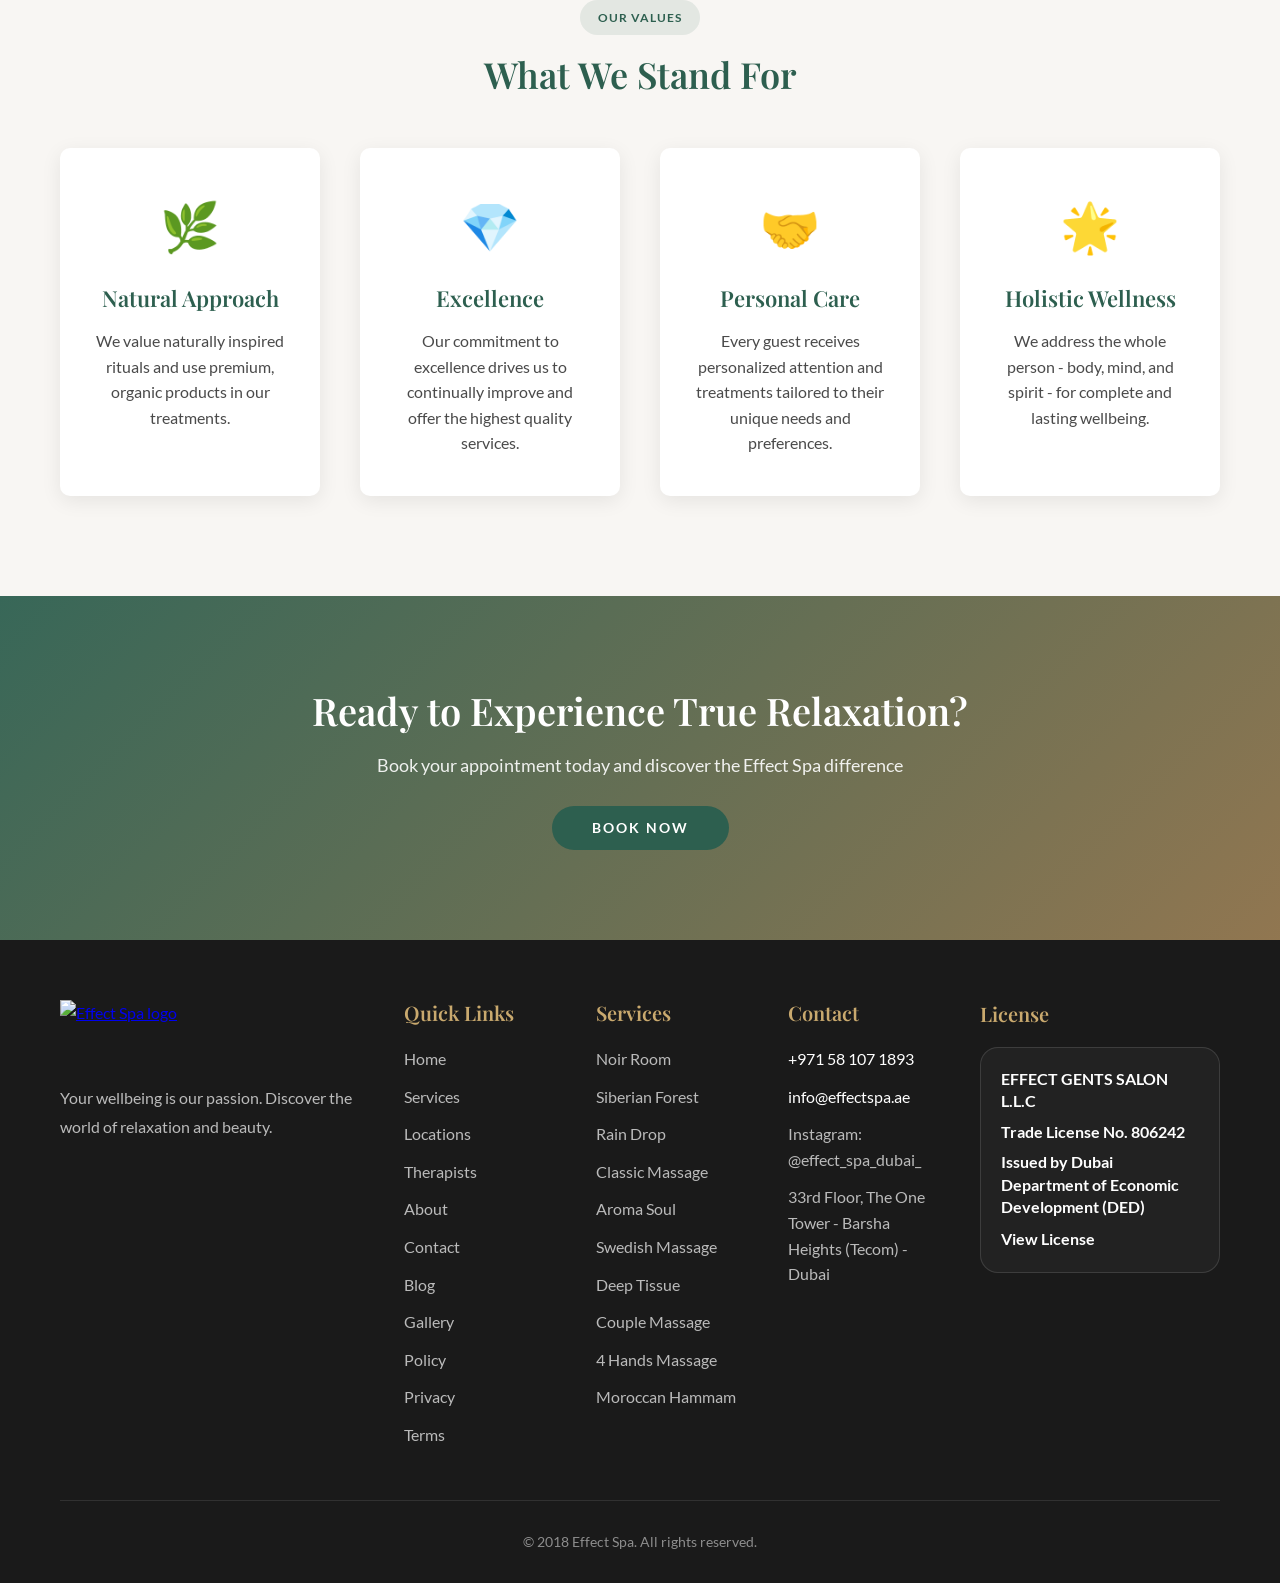
==== commit d9768e59: "Update legal business name" ====
--- a/about.html
+++ b/about.html
@@ -254,7 +254,7 @@
                 <div class="footer-section footer-license">
                     <h4>License</h4>
                     <div class="footer-license-card">
-                        <p>Effect Spa Wellness Center LLC</p>
+                        <p>EFFECT GENTS SALON L.L.C</p>
                         <p>Trade License No. 806242</p>
                         <p>Issued by Dubai Department of Economic Development (DED)</p>
                         <a href="/img/effect-spa-license.pdf" target="_blank" rel="noopener noreferrer">View License</a>
